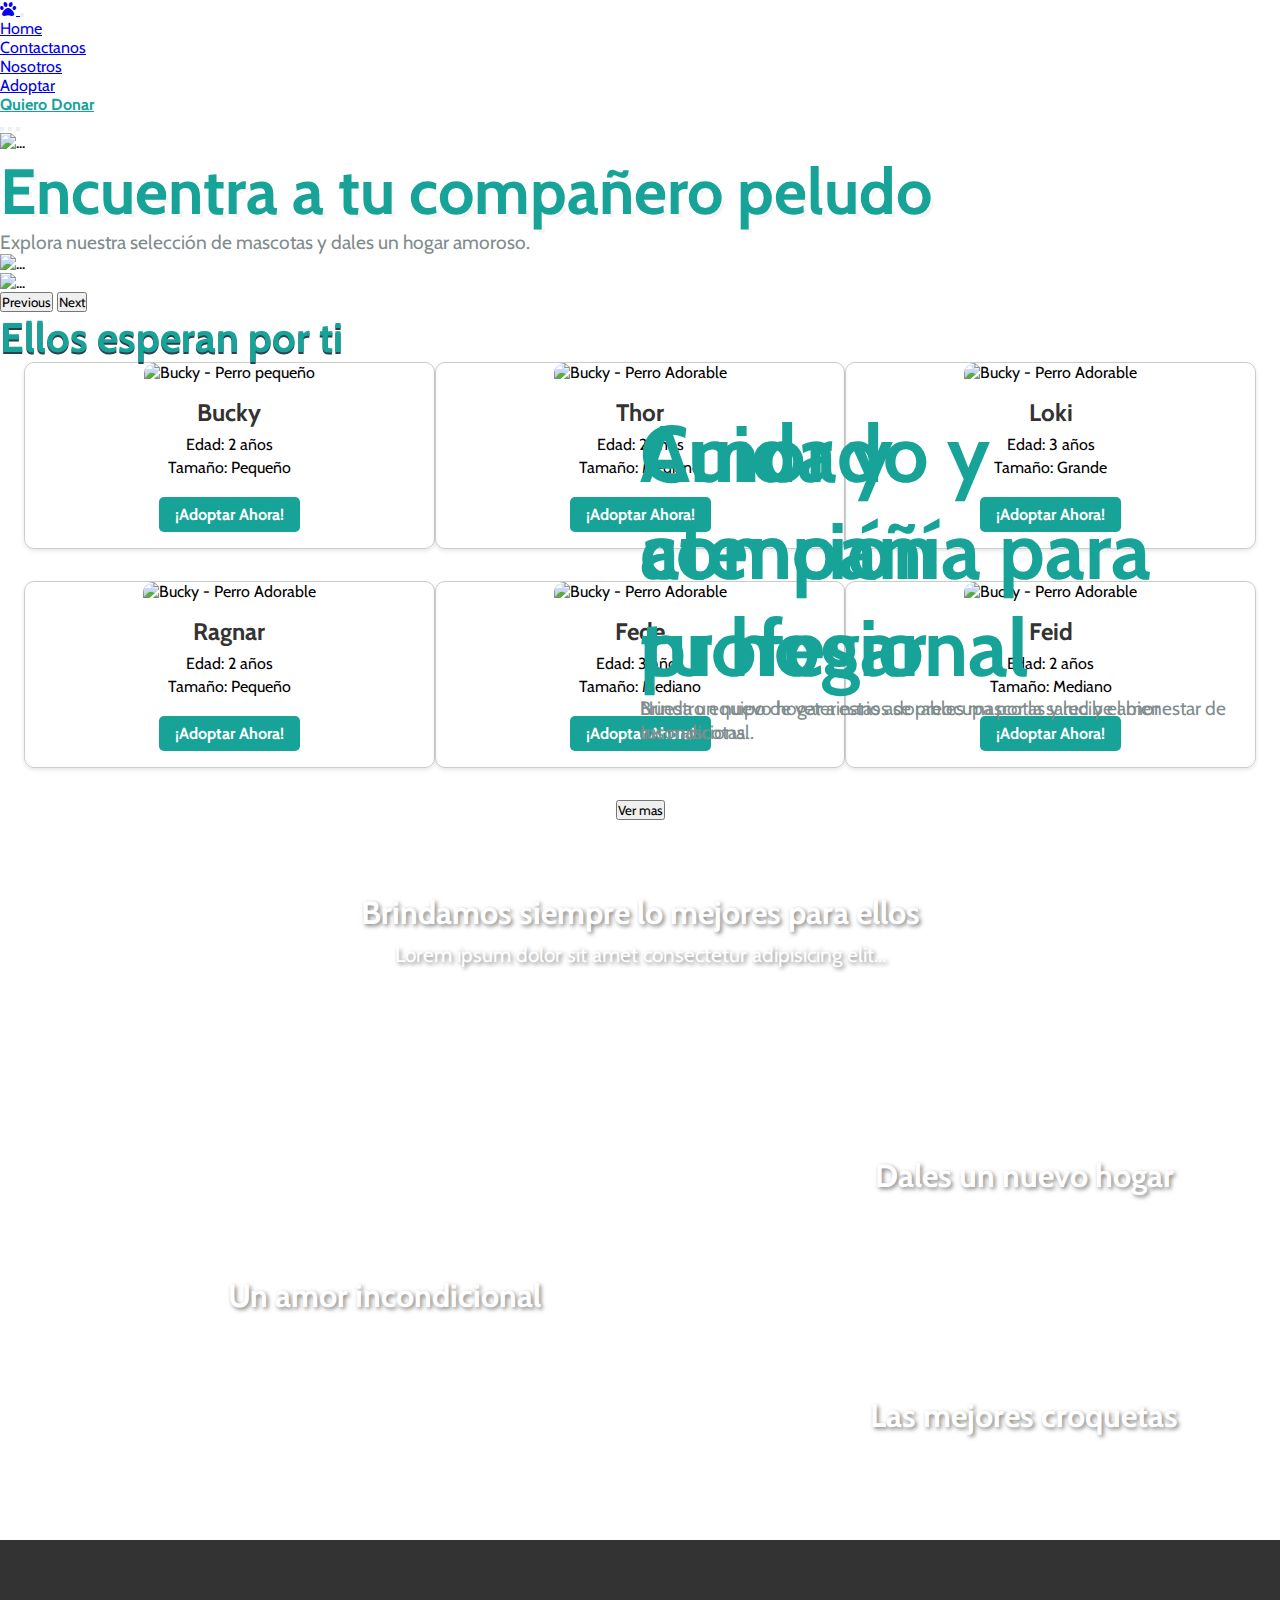
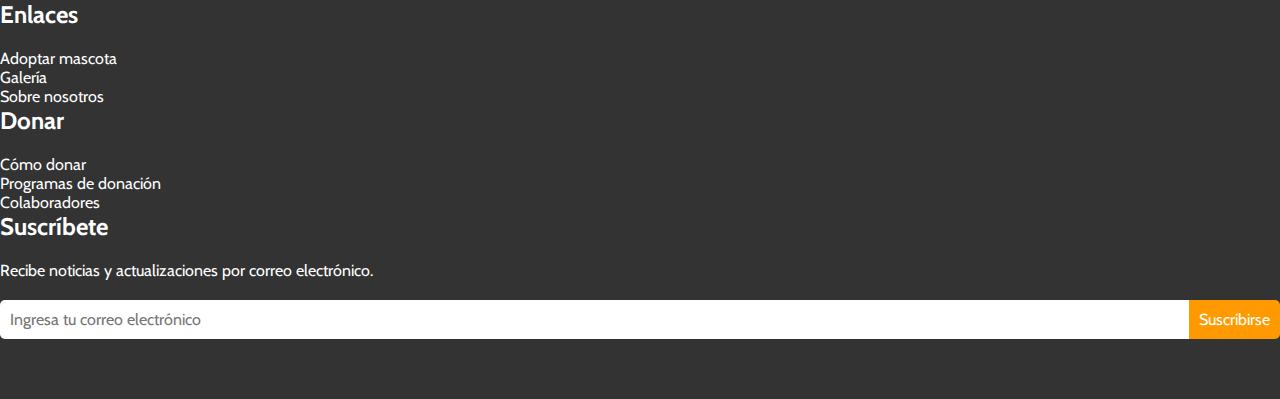
==== index.html @ 04bea7a9 "add sass in home" ====
<!DOCTYPE html>
<html lang="en">

<head>
    <meta charset="UTF-8">
    <meta name="viewport" content="width=device-width, initial-scale=1.0">
    <link href="https://cdn.jsdelivr.net/npm/bootstrap@5.3.1/dist/css/bootstrap.min.css" rel="stylesheet"
        integrity="sha384-4bw+/aepP/YC94hEpVNVgiZdgIC5+VKNBQNGCHeKRQN+PtmoHDEXuppvnDJzQIu9" crossorigin="anonymous">
    <link rel="stylesheet" href="https://cdnjs.cloudflare.com/ajax/libs/font-awesome/6.0.0-beta3/css/all.min.css">
    <link rel="stylesheet" href="./css/styles.css">
    <title>Mascotas Felices</title>
</head>

<body>
    <nav class="navbar navbar-expand-lg navbar-light bg-light fs-5">
        <div class="container-fluid">
            <a class="navbar-brand" href="./index.html">
                <i class="fas fa-paw fs-3 text-secondary"></i>
            </a>
            <button class="navbar-toggler" type="button" data-bs-toggle="collapse"
                data-bs-target="#navbarSupportedContent" aria-controls="navbarSupportedContent" aria-expanded="false"
                aria-label="Toggle navigation">
                <span class="navbar-toggler-icon"></span>
            </button>
            <div class="collapse navbar-collapse" id="navbarSupportedContent">
                <ul class="navbar-nav me-auto mb-2 mb-lg-0">
                    <li class="nav-item">
                        <a class="nav-link active" aria-current="page" href="./index.html">Home</a>
                    </li>
                    <li class="nav-item">
                        <a class="nav-link" href="./pages/contactanos.html">Contactanos</a>
                    </li>
                    <li class="nav-item">
                        <a class="nav-link" href="./pages/nosotros.html">Nosotros</a>
                    </li>
                    <li class="nav-item">
                        <a class="nav-link" href="./pages/adoptar.html">Adoptar</a>
                    </li>
                    <li class="nav-item">
                        <a class="nav-link donar-link" href="./pages/donaciones.html">Quiero Donar</a>
                    </li>
                </ul>
            </div>
        </div>
    </nav>




    <main>
        <!-- CAROUSEL  -->
        <section>
            <div id="carouselExampleCaptions" class="carousel slide">
                <div class="carousel-indicators">
                    <button type="button" data-bs-target="#carouselExampleCaptions" data-bs-slide-to="0" class="active"
                        aria-current="true" aria-label="Slide 1"></button>
                    <button type="button" data-bs-target="#carouselExampleCaptions" data-bs-slide-to="1"
                        aria-label="Slide 2"></button>
                    <button type="button" data-bs-target="#carouselExampleCaptions" data-bs-slide-to="2"
                        aria-label="Slide 3"></button>
                </div>
                <div class="carousel-inner">
                    <div class="carousel-item active">
                        <img src="https://img.freepik.com/foto-gratis/retrato-grupo-adorables-cachorros_53876-64796.jpg?w=1380&t=st=1692041890~exp=1692042490~hmac=9753a1dfd62c927a781d95747b6eba0230262e3706ea44f33e7e670b8a00179d"
                            class="d-block w-100" alt="...">
                        <div class="carousel-caption d-none d-md-block">
                            <h2 class="title-highlight-principal">Encuentra a tu compañero peludo</h2>
                            <p class="subtitle">Explora nuestra selección de mascotas y dales un hogar amoroso.</p>
                        </div>
                    </div>
                    <div class="carousel-item">
                        <img src="https://img.freepik.com/foto-gratis/apuesto-joven-jugando-dueno-perro-cachorro-negro-lindo-acariciando-pug-pie-sobre-backgro-blanco_1258-164911.jpg?w=1380&t=st=1692065356~exp=1692065956~hmac=bf3c9dd67cdffae20e95e9025e35b05cb617b9fc4064fb990c860c20cfc9e7e1"
                            class="d-block w-100" alt="...">
                        <div class="text-carousel d-none d-md-block text-end">
                            <h2 class="title-highlight">Amor y compañía para tu hogar</h2>
                            <p class="subtitle">Brinda un nuevo hogar a estas adorables mascotas y recibe amor
                                incondicional.
                            </p>
                        </div>
                    </div>
                    <div class="carousel-item">
                        <img src="https://img.freepik.com/foto-gratis/alegre-medico-veterinario-guantes-goma-mascara-medica-examinando-lindo-perro-pug-negro-sta_1258-160778.jpg?w=1380&t=st=1692042164~exp=1692042764~hmac=d480f629135edbbf2ba67f91691f41ccc451b19abafd9bf805d11b94481ca852"
                            class="d-block w-100" alt="...">
                        <div class="text-carousel d-none d-md-block text-end">
                            <h2 class="title-highlight">Cuidado y atención profesional</h2>
                            <p class="subtitle">Nuestro equipo de veterinarios se preocupa por la salud y el bienestar
                                de
                                tus
                                mascotas.</p>
                        </div>
                    </div>
                </div>
                <button class="carousel-control-prev" type="button" data-bs-target="#carouselExampleCaptions"
                    data-bs-slide="prev">
                    <span class="carousel-control-prev-icon" aria-hidden="true"></span>
                    <span class="visually-hidden">Previous</span>
                </button>
                <button class="carousel-control-next" type="button" data-bs-target="#carouselExampleCaptions"
                    data-bs-slide="next">
                    <span class="carousel-control-next-icon" aria-hidden="true"></span>
                    <span class="visually-hidden">Next</span>
                </button>
            </div>
        </section>



        <!-- SECCION CARDS -->
        <section class="cards container">
            <h1 class="cards__title text-center">Ellos esperan por ti</h1>
            <div class="cards__list row">
                <div class="cards__item col-md-4 col-sm-6 my-3">
                    <div class="card">
                        <img src="https://img.freepik.com/foto-gratis/perro-pequeno-siendo-adorable-retrato-estudio_23-2149016947.jpg?w=1380&t=st=1692055113~exp=1692055713~hmac=d1b30dba6220be4bcdeafc1095d82bac98d707cfb014331c5d031b3cd99d172b"
                            class="card__img" alt="Bucky - Perro pequeño">
                        <div class="card__info text-center">
                            <h5 class="card__info__name">Bucky</h5>
                            <ul class="card__info__list">
                                <li>Edad: 2 años</li>
                                <li>Tamaño: Pequeño</li>
                            </ul>
                            <a href="#" class="card__info__button">¡Adoptar Ahora!</a>
                        </div>
                    </div>
                </div>
                <div class="cards__item col-md-4 col-sm-6 my-3">
                    <div class="card">
                        <img src="https://img.freepik.com/foto-gratis/amistoso-perro-basenji-inteligente-dando-su-pata-cerca-aislado-blanco_346278-1626.jpg?w=1380&t=st=1692060075~exp=1692060675~hmac=67c8c8c5131ddc79f9df1dbbe7e9de313e129eb43fa3f152c02e7ab8ff118fc4"
                            class="card__img" alt="Bucky - Perro Adorable">
                        <div class="card__info text-center">
                            <h5 class="card__info__name">Thor</h5>
                            <ul class="card__info__list">
                                <li>Edad: 2 años</li>
                                <li>Tamaño: Mediano</li>
                            </ul>
                            <a href="#" class="card__info__button">¡Adoptar Ahora!</a>
                        </div>
                    </div>
                </div>
                <div class="cards__item col-md-4 col-sm-6 my-3">
                    <div class="card">
                        <img src="https://img.freepik.com/foto-gratis/disparo-enfoque-selectivo-boerboel-marron-sentado-sobre-hierba-verde_181624-52780.jpg?w=1380&t=st=1692060271~exp=1692060871~hmac=97c1703ed726f4acf2ca0920adbae1905ff73e5f0516e86c2cfa90a65d175264"
                            class="card__img" alt="Bucky - Perro Adorable">
                        <div class="card__info text-center">
                            <h5 class="card__info__name">Loki</h5>
                            <ul class="card__info__list">
                                <li>Edad: 3 años</li>
                                <li>Tamaño: Grande</li>
                            </ul>
                            <a href="#" class="card__info__button">¡Adoptar Ahora!</a>
                        </div>
                    </div>
                </div>
                <div class="cards__item col-md-4 col-sm-6 my-3">
                    <div class="card">
                        <img src="https://img.freepik.com/psd-gratis/adorable-retrato-cachorro-jack-russell-retriever_53876-74020.jpg?w=826&t=st=1692060228~exp=1692060828~hmac=100b09eb5fade16e719bb01d2a47b1f7bad77f314db4cd652396a5c25763a3b3"
                            class="card__img" alt="Bucky - Perro Adorable">
                        <div class="card__info text-center">
                            <h5 class="card__info__name">Ragnar</h5>
                            <ul class="card__info__list">
                                <li>Edad: 2 años</li>
                                <li>Tamaño: Pequeño</li>
                            </ul>
                            <a href="#" class="card__info__button">¡Adoptar Ahora!</a>
                        </div>
                    </div>
                </div>
                <div class="cards__item col-md-4 col-sm-6 my-3">
                    <div class="card">
                        <img src="https://img.freepik.com/foto-gratis/lindo-perro-marron-hogar_181624-41257.jpg?w=1380&t=st=1692060469~exp=1692061069~hmac=3081d9c0bffd987c9eb53631c2ebc94c6275aa5df9353f01661649c95dfdf69e"
                            class="card__img" alt="Bucky - Perro Adorable">
                        <div class="card__info text-center">
                            <h5 class="card__info__name">Fede</h5>
                            <ul class="card__info__list">
                                <li>Edad: 3 años</li>
                                <li>Tamaño: Mediano</li>
                            </ul>
                            <a href="#" class="card__info__button">¡Adoptar Ahora!</a>
                        </div>
                    </div>
                </div>
                <div class="cards__item col-md-4 col-sm-6 my-3">
                    <div class="card">
                        <img src="https://img.freepik.com/foto-gratis/perro-suelo_181624-9222.jpg?w=1380&t=st=1692060818~exp=1692061418~hmac=3fc3e8410454129f04aed1d5d542005324ad0a16816068fff058f2b3df2cb39e"
                            class="card__img" alt="Bucky - Perro Adorable">
                        <div class="card__info text-center">
                            <h5 class="card__info__name">Feid</h5>
                            <ul class="card__info__list">
                                <li>Edad: 2 años</li>
                                <li>Tamaño: Mediano</li>
                            </ul>
                            <a href="#" class="card__info__button">¡Adoptar Ahora!</a>
                        </div>
                    </div>
                </div>

                <div class="text-center">
                    <button class="btn btn-outline-info fs-5">Ver mas</button>
                </div>
        </section>

        <!-- SECCION GRID -->
        <section class="container info my-5">
            <div class="box box1">
                <h1>Brindamos siempre lo mejores para ellos</h1>
                <p>Lorem ipsum dolor sit amet consectetur adipisicing elit...</p>
            </div>
            <div class="box box2">
                <h1>Un amor incondicional</h1>
            </div>
            <div class="box box3">
                <h1>Dales un nuevo hogar</h1>
            </div>
            <div class="box box4">
                <h1>Las mejores croquetas</h1>
            </div>
        </section>
    </main>

    <!-- FOOTER -->
    <footer class="footer">
        <div class="container">
            <div class="row">
                <div class="col-md-4">
                    <h3 class="footer-title">Enlaces</h3>
                    <ul class="footer-links">
                        <li><a href="#" class="footer-link">Adoptar mascota</a></li>
                        <li><a href="#" class="footer-link">Galería</a></li>
                        <li><a href="#" class="footer-link">Sobre nosotros</a></li>
                    </ul>
                </div>
                <div class="col-md-4">
                    <h3 class="footer-title">Donar</h3>
                    <ul class="footer-links">
                        <li><a href="#" class="footer-link">Cómo donar</a></li>
                        <li><a href="#" class="footer-link">Programas de donación</a></li>
                        <li><a href="#" class="footer-link">Colaboradores</a></li>
                    </ul>
                </div>
                <div class="col-md-4">
                    <h3 class="footer-title">Suscríbete</h3>
                    <p class="footer-subscribe-text">Recibe noticias y actualizaciones por correo electrónico.
                    </p>
                    <form class="footer-form">
                        <input type="email" class="footer-input" placeholder="Ingresa tu correo electrónico">
                        <button type="submit" class="footer-button">Suscribirse</button>
                    </form>
                </div>
            </div>
        </div>
    </footer>






    <script src="https://cdn.jsdelivr.net/npm/bootstrap@5.3.1/dist/js/bootstrap.bundle.min.js"
        integrity="sha384-HwwvtgBNo3bZJJLYd8oVXjrBZt8cqVSpeBNS5n7C8IVInixGAoxmnlMuBnhbgrkm"
        crossorigin="anonymous"></script>

</body>

</html>
---- css/styles.css ----
@import url("https://fonts.googleapis.com/css2?family=Cabin:ital,wght@0,400;0,500;0,700;1,500;1,700&display=swap");
* {
  padding: 0;
  margin: 0;
  box-sizing: border-box;
  font-family: "Cabin", sans-serif;
}

/* NAVBAR */
.navbar-nav .nav-item .nav-link:hover {
  border-bottom: 2px solid #17A398;
  outline: none;
  font-size: 1.3rem;
}
.navbar-nav .nav-item .donar-link {
  font-weight: bold;
  color: #17A398;
}
.navbar-nav .nav-item .donar-link:hover {
  color: #3DCCC7;
}

/* CAROUSEL */
.carousel-inner .carousel-item .title-highlight {
  font-size: 5rem;
  color: #17A398;
  font-weight: 900;
}
.carousel-inner .carousel-item .title-highlight-principal {
  font-size: 4rem;
  color: #17A398;
  text-shadow: -3px 3px #ffffff, -3px -3px #ffffff, 3px -3px #ffffff, 3px 3px #f3f3f2;
  font-weight: 900;
}
.carousel-inner .carousel-item .subtitle {
  font-size: 1.2rem;
  color: #7f8c8d;
}
.carousel-inner .carousel-item .text-carousel {
  position: absolute;
  left: 50%;
  top: 45%;
  margin-right: 3rem;
}

/* SECCION GRID */
.info {
  padding: 0;
  display: grid;
  grid-template-columns: 2fr 1fr 1fr 1fr;
  grid-template-rows: auto;
  grid-template-areas: "a a a a" "b b c c" "b b d d";
  width: 100%;
  align-items: center;
}
.info .box {
  min-height: 15rem;
  padding: 20px;
  display: flex;
  flex-direction: column;
  align-items: center;
  justify-content: center;
  text-align: center;
  color: white;
  position: relative;
  border-radius: 10px;
  cursor: pointer;
  transition: transform 0.3s, box-shadow 0.3s;
  overflow: hidden;
}
.info .box h1 {
  font-size: 2rem;
  font-weight: 700;
  text-shadow: 2px 2px 4px rgba(0, 0, 0, 0.5);
  margin-bottom: 10px;
}
.info .box p {
  font-size: 1.3rem;
  margin-bottom: 20px;
  text-shadow: 2px 2px 4px rgba(0, 0, 0, 0.5);
}
.info .box:hover {
  transform: scale(1.02);
  box-shadow: 0 4px 10px rgba(0, 0, 0, 0.3);
  z-index: 1;
}
.info .box1 {
  grid-area: a;
  background-image: url("https://img.freepik.com/foto-gratis/encantadoras-mascotas-mimadas-juegan-lado-lado-mirando-alerta-generada-ia_188544-13933.jpg?w=1380&t=st=1692042899~exp=1692043499~hmac=8c100edfd3cbd34c7247e99c74a1e16956cd97a90e6cdeb4bd7d3a1ad280d748");
  background-position: center 25%;
  background-repeat: no-repeat;
  background-size: cover;
}
.info .box2 {
  grid-area: b;
  background-image: url("https://img.freepik.com/foto-gratis/marido-mujer-positivos-juegan-perro-hombre-camisa-rayas-abraza-labrador-ternura_197531-13723.jpg?w=1380&t=st=1692042691~exp=1692043291~hmac=5e119b61b3ba43e31b0c19cdab2f3909092e9d69082e613ee1ecaa11861f4d2c");
  background-position: center;
  background-repeat: no-repeat;
  background-size: cover;
  height: 100%;
}
.info .box3 {
  grid-area: c;
  background-image: url("https://img.freepik.com/foto-gratis/perro-rescate-disfrutando-ser-mascota-mujer-refugio_23-2148682929.jpg?w=1480&t=st=1692042366~exp=1692042966~hmac=1a5c2124d948a9c1945d558e6aef99140f3e3545737cb1856d1dbcdb71553030");
  background-position: center;
  background-repeat: no-repeat;
  background-size: cover;
}
.info .box4 {
  grid-area: d;
  background-image: url("https://img.freepik.com/foto-gratis/arreglo-comida-mascotas-naturaleza-muerta_23-2148982349.jpg?w=1480&t=st=1692043357~exp=1692043957~hmac=a36ea4e329115e1298f3ba26ad7bfc4049e68e81037ba992886a41dc62f66933");
  background-position: center;
  background-repeat: no-repeat;
  background-size: cover;
}

/* CARDS ADOPCION */
.cards__title {
  font-size: 2.6rem;
  color: #17A398;
  font-weight: 900;
  filter: drop-shadow(0 2px #2c3e50);
}
.cards__list {
  display: flex;
  flex-wrap: wrap;
  justify-content: center;
}
.cards__item {
  flex: 0 0 calc(33.333% - 1rem);
  margin-bottom: 2rem;
}
.cards .card {
  border: 1px solid #ccc;
  border-radius: 10px;
  box-shadow: 0 2px 4px rgba(0, 0, 0, 0.1);
  transition: transform 0.2s ease-in-out;
  text-align: center;
}
.cards .card__img {
  height: 15rem;
  -o-object-fit: cover;
     object-fit: cover;
  border-top-left-radius: 10px;
  border-top-right-radius: 10px;
}
.cards .card:hover {
  transform: translateY(-5px);
}
.cards .card__info {
  padding: 1rem;
}
.cards .card__info__name {
  font-size: 1.5rem;
  color: #333;
  margin-bottom: 0.5rem;
}
.cards .card__info__list {
  list-style: none;
  padding: 0;
}
.cards .card__info__list li {
  margin-bottom: 0.25rem;
}
.cards .card__info__button {
  display: inline-block;
  background-color: #17A398;
  border-color: #17A398;
  color: white;
  font-weight: bold;
  padding: 0.5rem 1rem;
  border-radius: 5px;
  text-decoration: none;
  margin-top: 1rem;
}
.cards .card__info__button:hover {
  background-color: #3abbb0;
  border-color: #3abbb0;
}

/* FOOTER */
.footer {
  background-color: #333;
  color: #fff;
  padding: 60px 0;
}

.footer-title {
  font-size: 24px;
  margin-bottom: 20px;
}

.footer-links {
  list-style: none;
  padding-left: 0;
}

.footer-link {
  font-size: 16px;
  color: #fff;
  text-decoration: none;
  transition: color 0.3s;
}

.footer-link:hover {
  color: #ff9900;
}

.footer-subscribe-text {
  font-size: 16px;
  margin-bottom: 20px;
}

.footer-form {
  display: flex;
}

.footer-input {
  width: 50%;
  flex-grow: 1;
  padding: 10px;
  border: none;
  border-radius: 5px 0 0 5px;
  font-size: 16px;
}

.footer-button {
  background-color: #ff9900;
  color: #fff;
  border: none;
  border-radius: 0 5px 5px 0;
  padding: 10px 10px;
  font-size: 16px;
  cursor: pointer;
  transition: background-color 0.3s;
}

.footer-button:hover {
  background-color: #ffbf4d;
}

/* ======== */
/* PAGINA ADOPTAR */
/* ========= */
.adopt__img {
  width: 100vw;
  max-height: 45rem;
  -o-object-fit: cover;
     object-fit: cover;
}

.adopt__text {
  position: absolute;
  top: 40%;
  left: 70%;
  font-size: 3rem;
  font-weight: 800;
}

.form__adopt {
  display: flex;
  flex-wrap: wrap;
  justify-content: center;
  align-items: center;
  width: 100%;
  padding: 40px;
  background-color: #f7f7f7;
  border-radius: 10px;
  box-shadow: 0px 4px 8px rgba(0, 0, 0, 0.1);
  gap: 20px;
}

.form__adopt h1 {
  flex-basis: 100%;
  text-align: center;
  font-size: 24px;
  margin-bottom: 20px;
  color: #333;
}

.form-select {
  flex: 1;
  max-width: 200px;
  padding: 10px;
  border: 1px solid #ccc;
  border-radius: 5px;
  background-color: #fff;
  color: #333;
  font-size: 14px;
}

.icon-container {
  display: flex;
  gap: 10px;
  align-items: center;
}

.icon-button {
  background: transparent;
  border: none;
  cursor: pointer;
  padding: 0;
  outline: none;
}

.icon-button i {
  font-size: 36px;
  color: #666;
  transition: color 0.3s;
}

.icon-button:hover i {
  color: #ff9900;
}

.find-friend-button {
  background-color: #ff9900;
  color: #fff;
  border: none;
  border-radius: 5px;
  padding: 10px 20px;
  font-size: 16px;
  cursor: pointer;
  transition: background-color 0.3s;
}

.find-friend-button:hover {
  background-color: #ffbf4d;
}

/* SECCION INFO */
.adopt__info {
  background-image: url("https://img.freepik.com/foto-gratis/vista-frontal-hermoso-perro-espacio-copia_23-2148786560.jpg?w=1800&t=st=1692218237~exp=1692218837~hmac=570a03397a06fc5dc0195be2ceeb90af4b7f68c0c26db7d78d25f22f3497045f");
  background-position: center;
  background-repeat: no-repeat;
  background-size: cover;
  height: 35rem;
  display: flex;
  align-items: center;
  justify-content: center;
}

.adopt__info__title {
  font-size: 3rem;
  font-weight: 700;
  margin-bottom: 20px;
  color: #333;
}

.adopt__info_parrafo {
  font-size: 1.3rem;
  line-height: 1.5;
  margin-bottom: 30px;
  color: #555;
}

.adopt-button {
  background-color: #3b3b3b;
  color: #fff;
  border: none;
  border-radius: 5px;
  padding: 10px 20px;
  font-size: 16px;
  cursor: pointer;
  transition: background-color 0.3s;
}

.adopt-button:hover {
  background-color: #ffbf4d;
  color: #333;
}

.adopt__process-section {
  background-color: #f7f7f7;
  padding: 60px 0;
}

.adopt__section-title {
  text-align: center;
  margin-bottom: 40px;
}

.adopt__process-step {
  text-align: center;
  padding: 20px;
  border: 1px solid #ccc;
  border-radius: 10px;
  margin-bottom: 30px;
}

.adopt__process-icon {
  font-size: 36px;
  color: #ff9900;
  margin-bottom: 10px;
}

.adopt__process-title {
  font-size: 24px;
  margin-bottom: 10px;
  color: #333;
}

.adopt__process-text {
  font-size: 16px;
  color: #555;
}

/* ============= */
/* PAGINA NOSOTROS */
/* ============= */
.about-section {
  padding: 4rem 0;
}

.section-title {
  text-align: center;
  font-size: 3.5rem;
  margin-bottom: 40px;
  font-weight: 900;
  color: #17A398;
}

.about-image {
  max-width: 100%;
  height: auto;
  border-radius: 10px;
  margin-bottom: 20px;
  box-shadow: 0px 5px 15px rgba(0, 0, 0, 0.2);
}

.about-subtitle {
  font-size: 24px;
  color: #333;
  margin-bottom: 20px;
}

.about-text {
  font-size: 1.2rem;
  line-height: 1.5;
  color: #555;
  margin-bottom: 20px;
}

/* ============= */
/* PAGINA CONTACTANOS */
/* ============= */
.contact-section {
  padding: 80px 0;
  background-color: #f8f8f8;
}

.contact-title {
  font-size: 28px;
  font-weight: bold;
  color: #333;
  margin-bottom: 30px;
}

.contact-info {
  font-size: 16px;
  color: #555;
  margin-bottom: 10px;
}

/* ============= */
/* PAGINA DONACIONES */
/* ============= */
.donaciones__section {
  padding: 40px 0;
}

.donaciones__title {
  font-weight: 800;
  text-align: center;
  font-size: 4rem;
  font-weight: bold;
  color: #17A398;
  margin-bottom: 20px;
}

.donaciones__text {
  font-size: 18px;
  color: #333333;
  margin-bottom: 30px;
}

.donaciones__image {
  width: 100%;
  height: 100%;
  -o-object-fit: cover;
     object-fit: cover;
  border-radius: 10px;
  box-shadow: 0px 4px 10px rgba(0, 0, 0, 0.1);
}

.donaciones__form {
  height: 100%;
  padding: 20px;
  background-color: #f7f7f7;
  border-radius: 10px;
  box-shadow: 0px 4px 10px rgba(0, 0, 0, 0.1);
}

.donaciones__row {
  margin-bottom: 15px;
}

.donaciones__select,
.donaciones__input {
  width: 100%;
  padding: 10px;
  border: 1px solid #ccc;
  border-radius: 5px;
  font-size: 14px;
}

.donaciones__button {
  background-color: #17A398;
  color: #fff;
  border: none;
  border-radius: 5px;
  padding: 12px 20px;
  font-size: 16px;
  cursor: pointer;
  transition: background-color 0.3s;
}

.donaciones__button:hover {
  background-color: #3DCCC7;
}

/* Historias adopciones */
.donaciones__historias {
  padding: 40px 0;
  background-color: #f7f7f7;
}

.donaciones__historias-title {
  font-size: 2.5rem;
  font-weight: bold;
  color: #17A398;
  text-align: center;
  margin-bottom: 20px;
}

.donaciones__historia {
  padding: 20px;
  border-radius: 10px;
  box-shadow: 0px 4px 10px rgba(0, 0, 0, 0.1);
  background-color: #fff;
  margin-bottom: 20px;
  display: flex;
  align-items: center;
}

.donaciones__historia-img {
  width: 100px;
  height: 100px;
  border-radius: 50%;
  -o-object-fit: cover;
     object-fit: cover;
  margin-right: 20px;
}

.donaciones__historia-text {
  font-size: 16px;
  color: #333333;
  margin: 0;
}

/* MEDIA QUERIES */
@media (max-width: 1110px) {
  .title-highlight {
    font-size: 2.2rem;
    font-weight: bold;
    color: #2c3e50;
    margin-bottom: 1rem;
  }
  .subtitle {
    font-size: 1rem;
    color: #7f8c8d;
  }
  .adopt__text {
    display: none;
  }
}
@media (max-width: 995px) {
  .about-section {
    display: flex;
    padding: 40px 0;
  }
  .about-image {
    height: 100%;
    -o-object-fit: cover;
       object-fit: cover;
    border-radius: 10px;
    margin-bottom: 20px;
    box-shadow: 0px 5px 15px rgba(0, 0, 0, 0.2);
  }
  .section-title {
    font-size: 3rem;
  }
  .about-subtitle {
    font-size: 22px;
  }
  .about-text {
    font-size: 14px;
  }
}
@media (max-width: 768px) {
  .footer {
    padding: 30px 0;
  }
  .footer .col-md-6 {
    margin-bottom: 20px;
  }
  .adopt__info {
    display: block;
    text-align: center;
    align-items: center;
  }
  .donaciones__historia {
    flex-direction: column;
    text-align: center;
  }
  .donaciones__historia-img {
    margin-right: 0;
    margin-bottom: 10px;
  }
}
@media screen and (max-width: 475px) {
  .info {
    display: flex;
    flex-direction: column;
    align-items: center;
    width: 100%;
  }
  .box {
    margin: 0;
    width: 100%;
  }
  .about-image {
    max-width: 100%;
    border-radius: 10px;
    margin-bottom: 20px;
    box-shadow: 0px 5px 15px rgba(0, 0, 0, 0.2);
  }
  .adopt__info {
    display: flex;
    background-image: url("https://img.freepik.com/foto-gratis/vista-frontal-hermoso-perro-espacio-copia_23-2148786560.jpg?w=1800&t=st=1692218237~exp=1692218837~hmac=570a03397a06fc5dc0195be2ceeb90af4b7f68c0c26db7d78d25f22f3497045f");
    background-position: center;
    background-repeat: no-repeat;
    background-size: cover;
    height: 15rem;
  }
  .adopt__info_parrafo {
    display: none;
  }
}/*# sourceMappingURL=styles.css.map */
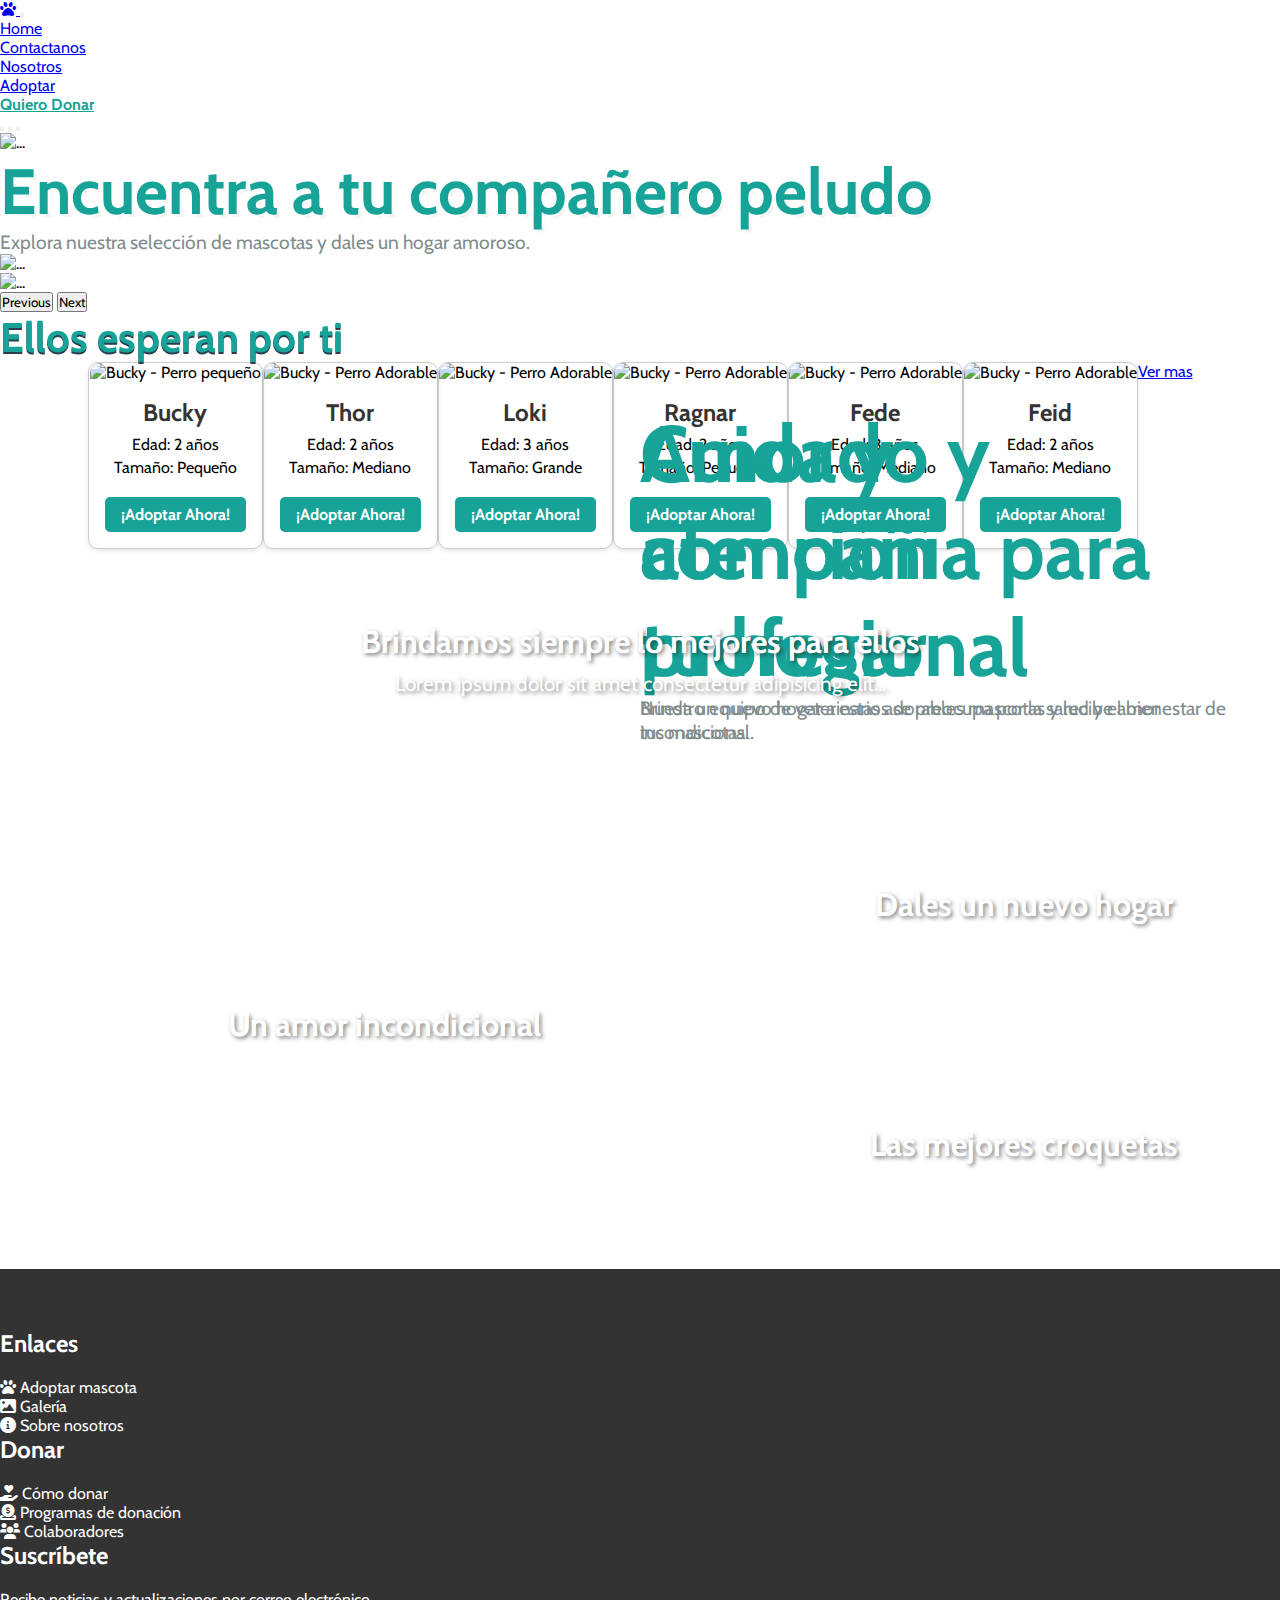
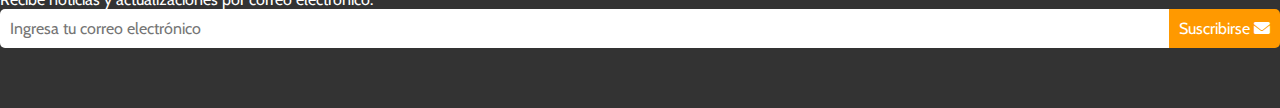
==== commit dbc83379: "termine sass a todas paginas y añadi otras animaciones" ====
--- a/index.html
+++ b/index.html
@@ -1,12 +1,15 @@
 <!DOCTYPE html>
-<html lang="en">
+<html lang="es">
 
 <head>
     <meta charset="UTF-8">
     <meta name="viewport" content="width=device-width, initial-scale=1.0">
+    <meta name="description" content="Bienvenido a nuestra página de adopción de mascotas. Encuentra tu compañero peludo y cambia vidas adoptando hoy.">
+    <meta name="keywords" content="adopción de mascotas, perros, gatos, adoptar mascotas, compañero">
     <link href="https://cdn.jsdelivr.net/npm/bootstrap@5.3.1/dist/css/bootstrap.min.css" rel="stylesheet"
         integrity="sha384-4bw+/aepP/YC94hEpVNVgiZdgIC5+VKNBQNGCHeKRQN+PtmoHDEXuppvnDJzQIu9" crossorigin="anonymous">
     <link rel="stylesheet" href="https://cdnjs.cloudflare.com/ajax/libs/font-awesome/6.0.0-beta3/css/all.min.css">
+    <link rel="icon" href="https://cdn.icon-icons.com/icons2/644/PNG/512/green_pets_icon-icons.com_59415.png" type="image/x-icon">
     <link rel="stylesheet" href="./css/styles.css">
     <title>Mascotas Felices</title>
 </head>
@@ -106,7 +109,7 @@
 
 
         <!-- SECCION CARDS -->
-        <section class="cards container">
+        <section class="cards container my-5">
             <h1 class="cards__title text-center">Ellos esperan por ti</h1>
             <div class="cards__list row">
                 <div class="cards__item col-md-4 col-sm-6 my-3">
@@ -195,7 +198,7 @@
                 </div>
 
                 <div class="text-center">
-                    <button class="btn btn-outline-info fs-5">Ver mas</button>
+                    <a href="./pages/adoptar.html" class="btn btn-outline-info fs-5">Ver mas</a>
                 </div>
         </section>
 
@@ -224,26 +227,27 @@
                 <div class="col-md-4">
                     <h3 class="footer-title">Enlaces</h3>
                     <ul class="footer-links">
-                        <li><a href="#" class="footer-link">Adoptar mascota</a></li>
-                        <li><a href="#" class="footer-link">Galería</a></li>
-                        <li><a href="#" class="footer-link">Sobre nosotros</a></li>
+                        <li><a href="/pages/adoptar.html" class="footer-link"><i class="fas fa-paw"></i> Adoptar mascota</a></li>
+                        <li><a href="#" class="footer-link"><i class="fas fa-image"></i> Galería</a></li>
+                        <li><a href="./pages/nosotros.html" class="footer-link"><i class="fas fa-info-circle"></i> Sobre nosotros</a></li>
                     </ul>
                 </div>
                 <div class="col-md-4">
                     <h3 class="footer-title">Donar</h3>
                     <ul class="footer-links">
-                        <li><a href="#" class="footer-link">Cómo donar</a></li>
-                        <li><a href="#" class="footer-link">Programas de donación</a></li>
-                        <li><a href="#" class="footer-link">Colaboradores</a></li>
+                        <li><a href="./pages/donaciones.html" class="footer-link"><i class="fas fa-hand-holding-heart"></i> Cómo donar</a>
+                        </li>
+                        <li><a href="./pages/donaciones.html" class="footer-link"><i class="fas fa-donate"></i> Programas de donación</a></li>
+                        <li><a href="#" class="footer-link"><i class="fas fa-users"></i> Colaboradores</a></li>
                     </ul>
                 </div>
                 <div class="col-md-4">
                     <h3 class="footer-title">Suscríbete</h3>
-                    <p class="footer-subscribe-text">Recibe noticias y actualizaciones por correo electrónico.
-                    </p>
+                    <p class="footer-subscribe-text">Recibe noticias y actualizaciones por correo
+                        electrónico.</p>
                     <form class="footer-form">
-                        <input type="email" class="footer-input" placeholder="Ingresa tu correo electrónico">
-                        <button type="submit" class="footer-button">Suscribirse</button>
+                        <input type="email" class="footer-form-input" placeholder="Ingresa tu correo electrónico">
+                        <button type="submit" class="footer-form-button">Suscribirse <i class="fas fa-envelope"></i></button>
                     </form>
                 </div>
             </div>
--- a/css/styles.css
+++ b/css/styles.css
@@ -18,29 +18,6 @@
 }
 .navbar-nav .nav-item .donar-link:hover {
   color: #3DCCC7;
-}
-
-/* CAROUSEL */
-.carousel-inner .carousel-item .title-highlight {
-  font-size: 5rem;
-  color: #17A398;
-  font-weight: 900;
-}
-.carousel-inner .carousel-item .title-highlight-principal {
-  font-size: 4rem;
-  color: #17A398;
-  text-shadow: -3px 3px #ffffff, -3px -3px #ffffff, 3px -3px #ffffff, 3px 3px #f3f3f2;
-  font-weight: 900;
-}
-.carousel-inner .carousel-item .subtitle {
-  font-size: 1.2rem;
-  color: #7f8c8d;
-}
-.carousel-inner .carousel-item .text-carousel {
-  position: absolute;
-  left: 50%;
-  top: 45%;
-  margin-right: 3rem;
 }
 
 /* SECCION GRID */
@@ -64,7 +41,6 @@
   color: white;
   position: relative;
   border-radius: 10px;
-  cursor: pointer;
   transition: transform 0.3s, box-shadow 0.3s;
   overflow: hidden;
 }
@@ -86,35 +62,58 @@
 }
 .info .box1 {
   grid-area: a;
-  background-image: url("https://img.freepik.com/foto-gratis/encantadoras-mascotas-mimadas-juegan-lado-lado-mirando-alerta-generada-ia_188544-13933.jpg?w=1380&t=st=1692042899~exp=1692043499~hmac=8c100edfd3cbd34c7247e99c74a1e16956cd97a90e6cdeb4bd7d3a1ad280d748");
   background-position: center 25%;
   background-repeat: no-repeat;
   background-size: cover;
+  background-image: url("https://img.freepik.com/foto-gratis/encantadoras-mascotas-mimadas-juegan-lado-lado-mirando-alerta-generada-ia_188544-13933.jpg?w=1380&t=st=1692042899~exp=1692043499~hmac=8c100edfd3cbd34c7247e99c74a1e16956cd97a90e6cdeb4bd7d3a1ad280d748");
 }
 .info .box2 {
   grid-area: b;
-  background-image: url("https://img.freepik.com/foto-gratis/marido-mujer-positivos-juegan-perro-hombre-camisa-rayas-abraza-labrador-ternura_197531-13723.jpg?w=1380&t=st=1692042691~exp=1692043291~hmac=5e119b61b3ba43e31b0c19cdab2f3909092e9d69082e613ee1ecaa11861f4d2c");
   background-position: center;
   background-repeat: no-repeat;
   background-size: cover;
+  background-image: url("https://img.freepik.com/foto-gratis/marido-mujer-positivos-juegan-perro-hombre-camisa-rayas-abraza-labrador-ternura_197531-13723.jpg?w=1380&t=st=1692042691~exp=1692043291~hmac=5e119b61b3ba43e31b0c19cdab2f3909092e9d69082e613ee1ecaa11861f4d2c");
   height: 100%;
 }
 .info .box3 {
   grid-area: c;
-  background-image: url("https://img.freepik.com/foto-gratis/perro-rescate-disfrutando-ser-mascota-mujer-refugio_23-2148682929.jpg?w=1480&t=st=1692042366~exp=1692042966~hmac=1a5c2124d948a9c1945d558e6aef99140f3e3545737cb1856d1dbcdb71553030");
   background-position: center;
   background-repeat: no-repeat;
   background-size: cover;
+  background-image: url("https://img.freepik.com/foto-gratis/perro-rescate-disfrutando-ser-mascota-mujer-refugio_23-2148682929.jpg?w=1480&t=st=1692042366~exp=1692042966~hmac=1a5c2124d948a9c1945d558e6aef99140f3e3545737cb1856d1dbcdb71553030");
 }
 .info .box4 {
   grid-area: d;
-  background-image: url("https://img.freepik.com/foto-gratis/arreglo-comida-mascotas-naturaleza-muerta_23-2148982349.jpg?w=1480&t=st=1692043357~exp=1692043957~hmac=a36ea4e329115e1298f3ba26ad7bfc4049e68e81037ba992886a41dc62f66933");
   background-position: center;
   background-repeat: no-repeat;
   background-size: cover;
-}
-
-/* CARDS ADOPCION */
+  background-image: url("https://img.freepik.com/foto-gratis/arreglo-comida-mascotas-naturaleza-muerta_23-2148982349.jpg?w=1480&t=st=1692043357~exp=1692043957~hmac=a36ea4e329115e1298f3ba26ad7bfc4049e68e81037ba992886a41dc62f66933");
+}
+
+/* CAROUSEL */
+.carousel-inner .carousel-item .title-highlight {
+  font-size: 5rem;
+  color: #17A398;
+  font-weight: 900;
+}
+.carousel-inner .carousel-item .title-highlight-principal {
+  font-size: 4rem;
+  color: #17A398;
+  text-shadow: -3px 3px #ffffff, -3px -3px #ffffff, 3px -3px #ffffff, 3px 3px #f3f3f2;
+  font-weight: 900;
+}
+.carousel-inner .carousel-item .subtitle {
+  font-size: 1.2rem;
+  color: #7f8c8d;
+}
+.carousel-inner .carousel-item .text-carousel {
+  position: absolute;
+  left: 50%;
+  top: 45%;
+  margin-right: 3rem;
+}
+
+/* CARDS PERRITOS */
 .cards__title {
   font-size: 2.6rem;
   color: #17A398;
@@ -125,10 +124,6 @@
   display: flex;
   flex-wrap: wrap;
   justify-content: center;
-}
-.cards__item {
-  flex: 0 0 calc(33.333% - 1rem);
-  margin-bottom: 2rem;
 }
 .cards .card {
   border: 1px solid #ccc;
@@ -174,8 +169,7 @@
   margin-top: 1rem;
 }
 .cards .card__info__button:hover {
-  background-color: #3abbb0;
-  border-color: #3abbb0;
+  background-color: #3DCCC7;
 }
 
 /* FOOTER */
@@ -184,38 +178,31 @@
   color: #fff;
   padding: 60px 0;
 }
-
 .footer-title {
   font-size: 24px;
   margin-bottom: 20px;
 }
-
 .footer-links {
   list-style: none;
   padding-left: 0;
 }
-
 .footer-link {
   font-size: 16px;
   color: #fff;
   text-decoration: none;
   transition: color 0.3s;
 }
-
 .footer-link:hover {
   color: #ff9900;
 }
-
-.footer-subscribe-text {
-  font-size: 16px;
-  margin-bottom: 20px;
-}
-
+.footer-suscribe-text {
+  font-size: 16px;
+  margin-bottom: 20px;
+}
 .footer-form {
   display: flex;
 }
-
-.footer-input {
+.footer-form-input {
   width: 50%;
   flex-grow: 1;
   padding: 10px;
@@ -223,8 +210,7 @@
   border-radius: 5px 0 0 5px;
   font-size: 16px;
 }
-
-.footer-button {
+.footer-form-button {
   background-color: #ff9900;
   color: #fff;
   border: none;
@@ -234,12 +220,10 @@
   cursor: pointer;
   transition: background-color 0.3s;
 }
-
-.footer-button:hover {
-  background-color: #ffbf4d;
-}
-
-/* ======== */
+.footer-form-button:hover {
+  background-color: #f1bc0e;
+}
+
 /* PAGINA ADOPTAR */
 /* ========= */
 .adopt__img {
@@ -248,13 +232,16 @@
   -o-object-fit: cover;
      object-fit: cover;
 }
-
 .adopt__text {
   position: absolute;
   top: 40%;
   left: 70%;
-  font-size: 3rem;
-  font-weight: 800;
+  transform: translate(-50%, -50%);
+  font-size: 3.5rem;
+  font-weight: 900;
+  color: #ff9900;
+  text-shadow: 2px 2px 4px rgba(0, 0, 0, 0.5);
+  z-index: 2;
 }
 
 .form__adopt {
@@ -269,11 +256,10 @@
   box-shadow: 0px 4px 8px rgba(0, 0, 0, 0.1);
   gap: 20px;
 }
-
 .form__adopt h1 {
   flex-basis: 100%;
   text-align: center;
-  font-size: 24px;
+  font-size: 2.3rem;
   margin-bottom: 20px;
   color: #333;
 }
@@ -294,27 +280,24 @@
   gap: 10px;
   align-items: center;
 }
-
-.icon-button {
+.icon-container .icon-button {
   background: transparent;
   border: none;
   cursor: pointer;
   padding: 0;
   outline: none;
 }
-
-.icon-button i {
+.icon-container .icon-button i {
   font-size: 36px;
   color: #666;
   transition: color 0.3s;
 }
-
-.icon-button:hover i {
-  color: #ff9900;
+.icon-container .icon-button i:hover {
+  color: #17A398;
 }
 
 .find-friend-button {
-  background-color: #ff9900;
+  background-color: #17A398;
   color: #fff;
   border: none;
   border-radius: 5px;
@@ -323,9 +306,8 @@
   cursor: pointer;
   transition: background-color 0.3s;
 }
-
 .find-friend-button:hover {
-  background-color: #ffbf4d;
+  background-color: #3DCCC7;
 }
 
 /* SECCION INFO */
@@ -339,23 +321,20 @@
   align-items: center;
   justify-content: center;
 }
-
 .adopt__info__title {
   font-size: 3rem;
   font-weight: 700;
   margin-bottom: 20px;
   color: #333;
 }
-
 .adopt__info_parrafo {
   font-size: 1.3rem;
   line-height: 1.5;
   margin-bottom: 30px;
   color: #555;
 }
-
-.adopt-button {
-  background-color: #3b3b3b;
+.adopt__info__button {
+  background-color: #17A398;
   color: #fff;
   border: none;
   border-radius: 5px;
@@ -364,22 +343,20 @@
   cursor: pointer;
   transition: background-color 0.3s;
 }
-
-.adopt-button:hover {
-  background-color: #ffbf4d;
+.adopt__info__button:hover {
+  background-color: #3DCCC7;
   color: #333;
 }
 
-.adopt__process-section {
+.adopt__section-title {
+  text-align: center;
+  margin-bottom: 40px;
+}
+
+.adopt__process {
   background-color: #f7f7f7;
   padding: 60px 0;
 }
-
-.adopt__section-title {
-  text-align: center;
-  margin-bottom: 40px;
-}
-
 .adopt__process-step {
   text-align: center;
   padding: 20px;
@@ -387,19 +364,16 @@
   border-radius: 10px;
   margin-bottom: 30px;
 }
-
 .adopt__process-icon {
   font-size: 36px;
   color: #ff9900;
   margin-bottom: 10px;
 }
-
 .adopt__process-title {
   font-size: 24px;
   margin-bottom: 10px;
   color: #333;
 }
-
 .adopt__process-text {
   font-size: 16px;
   color: #555;
@@ -408,67 +382,75 @@
 /* ============= */
 /* PAGINA NOSOTROS */
 /* ============= */
-.about-section {
+.about {
   padding: 4rem 0;
 }
-
-.section-title {
+.about__title {
   text-align: center;
   font-size: 3.5rem;
   margin-bottom: 40px;
   font-weight: 900;
   color: #17A398;
 }
-
-.about-image {
+.about__image {
   max-width: 100%;
   height: auto;
   border-radius: 10px;
   margin-bottom: 20px;
   box-shadow: 0px 5px 15px rgba(0, 0, 0, 0.2);
 }
-
-.about-subtitle {
+.about__subtitle {
   font-size: 24px;
   color: #333;
   margin-bottom: 20px;
 }
-
-.about-text {
+.about__text {
   font-size: 1.2rem;
   line-height: 1.5;
   color: #555;
   margin-bottom: 20px;
 }
 
-/* ============= */
 /* PAGINA CONTACTANOS */
-/* ============= */
-.contact-section {
+.contact {
   padding: 80px 0;
   background-color: #f8f8f8;
 }
-
-.contact-title {
-  font-size: 28px;
+.contact__title {
+  text-align: center;
+  font-size: 3rem;
   font-weight: bold;
-  color: #333;
+  color: #17A398;
   margin-bottom: 30px;
 }
-
-.contact-info {
+.contact__subtitle {
+  color: #326663;
+}
+.contact__info {
   font-size: 16px;
   color: #555;
   margin-bottom: 10px;
 }
-
-/* ============= */
+.contact__btn {
+  display: inline-block;
+  background-color: #17A398;
+  border-color: #17A398;
+  color: white;
+  font-weight: bold;
+  padding: 0.5rem 1rem;
+  border-radius: 5px;
+  text-decoration: none;
+  margin-top: 1rem;
+  border: none;
+}
+.contact__btn:hover {
+  background-color: #3DCCC7;
+}
+
 /* PAGINA DONACIONES */
-/* ============= */
-.donaciones__section {
+.donaciones {
   padding: 40px 0;
 }
-
 .donaciones__title {
   font-weight: 800;
   text-align: center;
@@ -477,13 +459,11 @@
   color: #17A398;
   margin-bottom: 20px;
 }
-
-.donaciones__text {
+.donaciones___text {
   font-size: 18px;
   color: #333333;
   margin-bottom: 30px;
 }
-
 .donaciones__image {
   width: 100%;
   height: 100%;
@@ -492,7 +472,6 @@
   border-radius: 10px;
   box-shadow: 0px 4px 10px rgba(0, 0, 0, 0.1);
 }
-
 .donaciones__form {
   height: 100%;
   padding: 20px;
@@ -500,21 +479,24 @@
   border-radius: 10px;
   box-shadow: 0px 4px 10px rgba(0, 0, 0, 0.1);
 }
-
-.donaciones__row {
+.donaciones__form__row {
   margin-bottom: 15px;
 }
-
-.donaciones__select,
-.donaciones__input {
+.donaciones__form__select {
   width: 100%;
   padding: 10px;
   border: 1px solid #ccc;
   border-radius: 5px;
   font-size: 14px;
 }
-
-.donaciones__button {
+.donaciones__form__input {
+  width: 100%;
+  padding: 10px;
+  border: 1px solid #ccc;
+  border-radius: 5px;
+  font-size: 14px;
+}
+.donaciones__form__button {
   background-color: #17A398;
   color: #fff;
   border: none;
@@ -524,17 +506,13 @@
   cursor: pointer;
   transition: background-color 0.3s;
 }
-
-.donaciones__button:hover {
+.donaciones__form__button:hover {
   background-color: #3DCCC7;
 }
-
-/* Historias adopciones */
 .donaciones__historias {
   padding: 40px 0;
   background-color: #f7f7f7;
 }
-
 .donaciones__historias-title {
   font-size: 2.5rem;
   font-weight: bold;
@@ -542,7 +520,6 @@
   text-align: center;
   margin-bottom: 20px;
 }
-
 .donaciones__historia {
   padding: 20px;
   border-radius: 10px;
@@ -552,7 +529,6 @@
   display: flex;
   align-items: center;
 }
-
 .donaciones__historia-img {
   width: 100px;
   height: 100px;
@@ -561,7 +537,6 @@
      object-fit: cover;
   margin-right: 20px;
 }
-
 .donaciones__historia-text {
   font-size: 16px;
   color: #333333;
@@ -585,11 +560,11 @@
   }
 }
 @media (max-width: 995px) {
-  .about-section {
+  .about {
     display: flex;
     padding: 40px 0;
   }
-  .about-image {
+  .about__image {
     height: 100%;
     -o-object-fit: cover;
        object-fit: cover;
@@ -597,13 +572,13 @@
     margin-bottom: 20px;
     box-shadow: 0px 5px 15px rgba(0, 0, 0, 0.2);
   }
-  .section-title {
+  .about__title {
     font-size: 3rem;
   }
-  .about-subtitle {
+  .about__subtitle {
     font-size: 22px;
   }
-  .about-text {
+  .about__text {
     font-size: 14px;
   }
 }
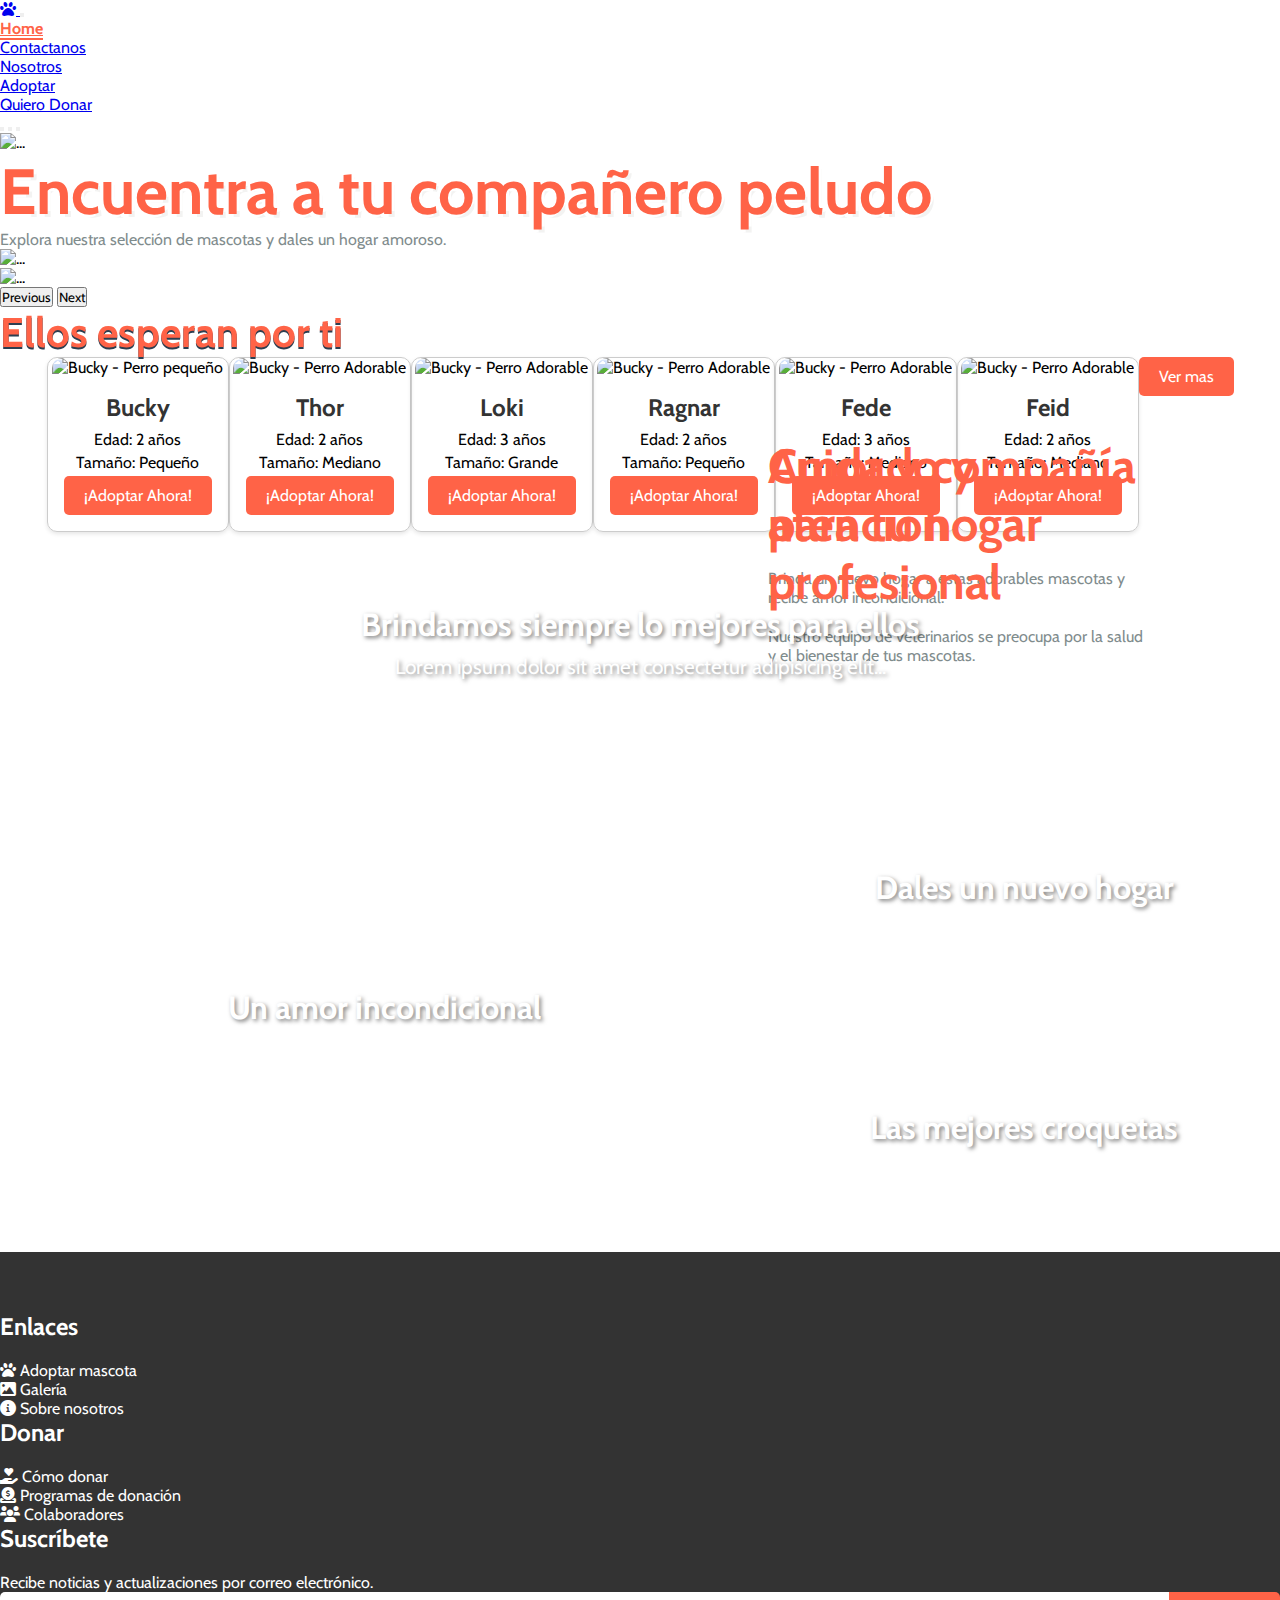
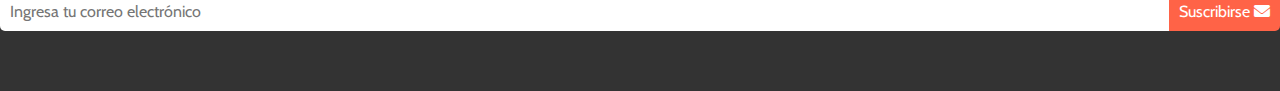
==== commit 2d88f896: "arregle problema de navbar al hacer hover" ====
--- a/index.html
+++ b/index.html
@@ -4,18 +4,20 @@
 <head>
     <meta charset="UTF-8">
     <meta name="viewport" content="width=device-width, initial-scale=1.0">
-    <meta name="description" content="Bienvenido a nuestra página de adopción de mascotas. Encuentra tu compañero peludo y cambia vidas adoptando hoy.">
+    <meta name="description"
+        content="Bienvenido a nuestra página de adopción de mascotas. Encuentra tu compañero peludo y cambia vidas adoptando hoy.">
     <meta name="keywords" content="adopción de mascotas, perros, gatos, adoptar mascotas, compañero">
     <link href="https://cdn.jsdelivr.net/npm/bootstrap@5.3.1/dist/css/bootstrap.min.css" rel="stylesheet"
         integrity="sha384-4bw+/aepP/YC94hEpVNVgiZdgIC5+VKNBQNGCHeKRQN+PtmoHDEXuppvnDJzQIu9" crossorigin="anonymous">
     <link rel="stylesheet" href="https://cdnjs.cloudflare.com/ajax/libs/font-awesome/6.0.0-beta3/css/all.min.css">
-    <link rel="icon" href="https://cdn.icon-icons.com/icons2/644/PNG/512/green_pets_icon-icons.com_59415.png" type="image/x-icon">
+    <link rel="icon" href="https://cdn.icon-icons.com/icons2/644/PNG/512/green_pets_icon-icons.com_59415.png"
+        type="image/x-icon">
     <link rel="stylesheet" href="./css/styles.css">
     <title>Mascotas Felices</title>
 </head>
 
 <body>
-    <nav class="navbar navbar-expand-lg navbar-light bg-light fs-5">
+    <nav class="navbar fixed-top navbar-expand-lg navbar-light bg-light fs-5">
         <div class="container-fluid">
             <a class="navbar-brand" href="./index.html">
                 <i class="fas fa-paw fs-3 text-secondary"></i>
@@ -202,6 +204,7 @@
                 </div>
         </section>
 
+        
         <!-- SECCION GRID -->
         <section class="container info my-5">
             <div class="box box1">
@@ -218,6 +221,12 @@
                 <h1>Las mejores croquetas</h1>
             </div>
         </section>
+        <div>
+            <button id="btnVolverArriba" class="btn-volver-arriba">
+                <i class="fas fa-arrow-up"></i>
+            </button>
+        </div>
+
     </main>
 
     <!-- FOOTER -->
@@ -227,17 +236,21 @@
                 <div class="col-md-4">
                     <h3 class="footer-title">Enlaces</h3>
                     <ul class="footer-links">
-                        <li><a href="/pages/adoptar.html" class="footer-link"><i class="fas fa-paw"></i> Adoptar mascota</a></li>
+                        <li><a href="/pages/adoptar.html" class="footer-link"><i class="fas fa-paw"></i> Adoptar
+                                mascota</a></li>
                         <li><a href="#" class="footer-link"><i class="fas fa-image"></i> Galería</a></li>
-                        <li><a href="./pages/nosotros.html" class="footer-link"><i class="fas fa-info-circle"></i> Sobre nosotros</a></li>
+                        <li><a href="./pages/nosotros.html" class="footer-link"><i class="fas fa-info-circle"></i> Sobre
+                                nosotros</a></li>
                     </ul>
                 </div>
                 <div class="col-md-4">
                     <h3 class="footer-title">Donar</h3>
                     <ul class="footer-links">
-                        <li><a href="./pages/donaciones.html" class="footer-link"><i class="fas fa-hand-holding-heart"></i> Cómo donar</a>
+                        <li><a href="./pages/donaciones.html" class="footer-link"><i
+                                    class="fas fa-hand-holding-heart"></i> Cómo donar</a>
                         </li>
-                        <li><a href="./pages/donaciones.html" class="footer-link"><i class="fas fa-donate"></i> Programas de donación</a></li>
+                        <li><a href="./pages/donaciones.html" class="footer-link"><i class="fas fa-donate"></i>
+                                Programas de donación</a></li>
                         <li><a href="#" class="footer-link"><i class="fas fa-users"></i> Colaboradores</a></li>
                     </ul>
                 </div>
@@ -247,7 +260,8 @@
                         electrónico.</p>
                     <form class="footer-form">
                         <input type="email" class="footer-form-input" placeholder="Ingresa tu correo electrónico">
-                        <button type="submit" class="footer-form-button">Suscribirse <i class="fas fa-envelope"></i></button>
+                        <button type="submit" class="footer-form-button">Suscribirse <i
+                                class="fas fa-envelope"></i></button>
                     </form>
                 </div>
             </div>
@@ -263,6 +277,7 @@
         integrity="sha384-HwwvtgBNo3bZJJLYd8oVXjrBZt8cqVSpeBNS5n7C8IVInixGAoxmnlMuBnhbgrkm"
         crossorigin="anonymous"></script>
 
+    <script src="./js/main.js"></script>
 </body>
 
 </html>--- a/css/styles.css
+++ b/css/styles.css
@@ -1,3 +1,7 @@
+@charset "UTF-8";
+/* LightSalmon */
+/* Red (hover) */
+/* SpringGreen */
 @import url("https://fonts.googleapis.com/css2?family=Cabin:ital,wght@0,400;0,500;0,700;1,500;1,700&display=swap");
 * {
   padding: 0;
@@ -6,18 +10,18 @@
   font-family: "Cabin", sans-serif;
 }
 
-/* NAVBAR */
+.navbar-nav .nav-item .nav-link {
+  border-bottom: 2px solid transparent;
+  transition: border-color 0.8s;
+}
 .navbar-nav .nav-item .nav-link:hover {
-  border-bottom: 2px solid #17A398;
-  outline: none;
-  font-size: 1.3rem;
-}
-.navbar-nav .nav-item .donar-link {
+  color: #FF4500;
+  text-decoration: none;
+}
+.navbar-nav .nav-item .nav-link.active {
+  border-color: #FF6347;
+  color: #FF6347;
   font-weight: bold;
-  color: #17A398;
-}
-.navbar-nav .nav-item .donar-link:hover {
-  color: #3DCCC7;
 }
 
 /* SECCION GRID */
@@ -93,12 +97,12 @@
 /* CAROUSEL */
 .carousel-inner .carousel-item .title-highlight {
   font-size: 5rem;
-  color: #17A398;
+  color: #FF6347;
   font-weight: 900;
 }
 .carousel-inner .carousel-item .title-highlight-principal {
   font-size: 4rem;
-  color: #17A398;
+  color: #FF6347;
   text-shadow: -3px 3px #ffffff, -3px -3px #ffffff, 3px -3px #ffffff, 3px 3px #f3f3f2;
   font-weight: 900;
 }
@@ -110,13 +114,13 @@
   position: absolute;
   left: 50%;
   top: 45%;
-  margin-right: 3rem;
+  padding: 2rem 8rem;
 }
 
 /* CARDS PERRITOS */
 .cards__title {
   font-size: 2.6rem;
-  color: #17A398;
+  color: #FF6347;
   font-weight: 900;
   filter: drop-shadow(0 2px #2c3e50);
 }
@@ -159,17 +163,18 @@
 }
 .cards .card__info__button {
   display: inline-block;
-  background-color: #17A398;
-  border-color: #17A398;
-  color: white;
-  font-weight: bold;
-  padding: 0.5rem 1rem;
-  border-radius: 5px;
+  padding: 10px 20px;
+  background-color: #FF6347;
+  color: #fff;
   text-decoration: none;
-  margin-top: 1rem;
+  border: none;
+  border-radius: 5px;
+  font-size: 16px;
+  cursor: pointer;
+  transition: background-color 0.3s ease-in-out;
 }
 .cards .card__info__button:hover {
-  background-color: #3DCCC7;
+  background-color: #FF4500;
 }
 
 /* FOOTER */
@@ -193,7 +198,7 @@
   transition: color 0.3s;
 }
 .footer-link:hover {
-  color: #ff9900;
+  color: #f3d6ac;
 }
 .footer-suscribe-text {
   font-size: 16px;
@@ -211,7 +216,7 @@
   font-size: 16px;
 }
 .footer-form-button {
-  background-color: #ff9900;
+  background-color: #FF6347;
   color: #fff;
   border: none;
   border-radius: 0 5px 5px 0;
@@ -221,7 +226,7 @@
   transition: background-color 0.3s;
 }
 .footer-form-button:hover {
-  background-color: #f1bc0e;
+  background-color: #FF4500;
 }
 
 /* PAGINA ADOPTAR */
@@ -235,11 +240,11 @@
 .adopt__text {
   position: absolute;
   top: 40%;
-  left: 70%;
+  left: 55%;
   transform: translate(-50%, -50%);
-  font-size: 3.5rem;
+  font-size: 3.7rem;
   font-weight: 900;
-  color: #ff9900;
+  color: #f3d6ac;
   text-shadow: 2px 2px 4px rgba(0, 0, 0, 0.5);
   z-index: 2;
 }
@@ -293,11 +298,11 @@
   transition: color 0.3s;
 }
 .icon-container .icon-button i:hover {
-  color: #17A398;
+  color: #FF6347;
 }
 
 .find-friend-button {
-  background-color: #17A398;
+  background-color: #FF6347;
   color: #fff;
   border: none;
   border-radius: 5px;
@@ -307,7 +312,7 @@
   transition: background-color 0.3s;
 }
 .find-friend-button:hover {
-  background-color: #3DCCC7;
+  background-color: #FF4500;
 }
 
 /* SECCION INFO */
@@ -320,63 +325,88 @@
   display: flex;
   align-items: center;
   justify-content: center;
-}
+  text-align: center;
+  padding: 2rem;
+}
+
 .adopt__info__title {
   font-size: 3rem;
   font-weight: 700;
   margin-bottom: 20px;
-  color: #333;
-}
+  color: #fff;
+  text-shadow: 2px 2px 4px rgba(0, 0, 0, 0.5);
+}
+
 .adopt__info_parrafo {
+  max-width: 80%;
   font-size: 1.3rem;
   line-height: 1.5;
-  margin-bottom: 30px;
-  color: #555;
-}
-.adopt__info__button {
-  background-color: #17A398;
-  color: #fff;
-  border: none;
-  border-radius: 5px;
-  padding: 10px 20px;
-  font-size: 16px;
-  cursor: pointer;
-  transition: background-color 0.3s;
-}
-.adopt__info__button:hover {
-  background-color: #3DCCC7;
-  color: #333;
-}
-
-.adopt__section-title {
-  text-align: center;
-  margin-bottom: 40px;
-}
-
+  color: #fff;
+  margin: 0 auto;
+  margin-top: 20px;
+}
+
+/* Estilos para la sección "Proceso de Adopción" */
 .adopt__process {
   background-color: #f7f7f7;
   padding: 60px 0;
-}
+  text-align: center;
+}
+
 .adopt__process-step {
-  text-align: center;
+  border: 1px solid #ccc;
+  border-radius: 10px;
   padding: 20px;
-  border: 1px solid #ccc;
-  border-radius: 10px;
   margin-bottom: 30px;
-}
+  transition: transform 0.3s ease-in-out;
+}
+
+.adopt__process-step:hover {
+  transform: scale(1.05);
+  /* Aumenta ligeramente el tamaño al pasar el cursor sobre un paso */
+}
+
 .adopt__process-icon {
   font-size: 36px;
-  color: #ff9900;
+  color: #FF6347;
+  /* Puedes elegir un color que combine con tu paleta de colores */
   margin-bottom: 10px;
 }
+
 .adopt__process-title {
   font-size: 24px;
   margin-bottom: 10px;
   color: #333;
 }
+
 .adopt__process-text {
   font-size: 16px;
   color: #555;
+}
+
+/* Estilos para los botones */
+.btn {
+  display: inline-block;
+  padding: 10px 20px;
+  background-color: #FF6347;
+  color: #fff;
+  text-decoration: none;
+  border: none;
+  border-radius: 5px;
+  font-size: 16px;
+  cursor: pointer;
+  transition: background-color 0.3s ease-in-out;
+}
+
+.btn:hover {
+  background-color: #FF4500;
+}
+
+/* Estilos para el título de la sección */
+.adopt__section-title {
+  font-size: 2rem;
+  color: #333;
+  margin-bottom: 40px;
 }
 
 /* ============= */
@@ -384,13 +414,14 @@
 /* ============= */
 .about {
   padding: 4rem 0;
+  background-color: #e5f4f7;
 }
 .about__title {
   text-align: center;
   font-size: 3.5rem;
   margin-bottom: 40px;
   font-weight: 900;
-  color: #17A398;
+  color: #FF6347;
 }
 .about__image {
   max-width: 100%;
@@ -414,13 +445,13 @@
 /* PAGINA CONTACTANOS */
 .contact {
   padding: 80px 0;
-  background-color: #f8f8f8;
+  background: linear-gradient(to bottom, #f6f9fc, #e0e7ef);
 }
 .contact__title {
   text-align: center;
   font-size: 3rem;
   font-weight: bold;
-  color: #17A398;
+  color: #FF6347;
   margin-bottom: 30px;
 }
 .contact__subtitle {
@@ -433,18 +464,19 @@
 }
 .contact__btn {
   display: inline-block;
-  background-color: #17A398;
-  border-color: #17A398;
-  color: white;
-  font-weight: bold;
-  padding: 0.5rem 1rem;
-  border-radius: 5px;
+  padding: 10px 20px;
+  background-color: #FF6347;
+  color: #fff;
   text-decoration: none;
-  margin-top: 1rem;
+  border: none;
+  border-radius: 5px;
+  font-size: 16px;
+  cursor: pointer;
+  transition: background-color 0.3s ease-in-out;
   border: none;
 }
 .contact__btn:hover {
-  background-color: #3DCCC7;
+  background-color: #FF4500;
 }
 
 /* PAGINA DONACIONES */
@@ -456,12 +488,12 @@
   text-align: center;
   font-size: 4rem;
   font-weight: bold;
-  color: #17A398;
-  margin-bottom: 20px;
-}
-.donaciones___text {
+  color: #FF6347;
+  margin-bottom: 20px;
+}
+.donaciones__text {
   font-size: 18px;
-  color: #333333;
+  color: #555;
   margin-bottom: 30px;
 }
 .donaciones__image {
@@ -475,7 +507,7 @@
 .donaciones__form {
   height: 100%;
   padding: 20px;
-  background-color: #f7f7f7;
+  background-color: #e5f4f7;
   border-radius: 10px;
   box-shadow: 0px 4px 10px rgba(0, 0, 0, 0.1);
 }
@@ -497,7 +529,7 @@
   font-size: 14px;
 }
 .donaciones__form__button {
-  background-color: #17A398;
+  background-color: #FF6347;
   color: #fff;
   border: none;
   border-radius: 5px;
@@ -507,7 +539,7 @@
   transition: background-color 0.3s;
 }
 .donaciones__form__button:hover {
-  background-color: #3DCCC7;
+  background-color: #FF4500;
 }
 .donaciones__historias {
   padding: 40px 0;
@@ -516,18 +548,24 @@
 .donaciones__historias-title {
   font-size: 2.5rem;
   font-weight: bold;
-  color: #17A398;
+  color: #FF6347;
   text-align: center;
   margin-bottom: 20px;
 }
 .donaciones__historia {
   padding: 20px;
+  margin-bottom: 30px;
   border-radius: 10px;
   box-shadow: 0px 4px 10px rgba(0, 0, 0, 0.1);
   background-color: #fff;
-  margin-bottom: 20px;
   display: flex;
   align-items: center;
+  justify-content: center;
+  transition: transform 0.3s ease, box-shadow 0.3s ease;
+}
+.donaciones__historia:hover {
+  transform: translateY(-5px);
+  box-shadow: 0px 6px 15px rgba(0, 0, 0, 0.2);
 }
 .donaciones__historia-img {
   width: 100px;
@@ -543,15 +581,34 @@
   margin: 0;
 }
 
+/* Estilos para el botón de ir arriba */
+.btn-volver-arriba {
+  display: none;
+  position: fixed;
+  bottom: 20px;
+  right: 20px;
+  background-color: #FF6347;
+  color: #fff;
+  border: none;
+  border-radius: 50%;
+  width: 40px;
+  height: 40px;
+  font-size: 20px;
+  cursor: pointer;
+}
+
+.btn-volver-arriba:hover {
+  background-color: #FF4500;
+}
+
 /* MEDIA QUERIES */
-@media (max-width: 1110px) {
-  .title-highlight {
-    font-size: 2.2rem;
-    font-weight: bold;
-    color: #2c3e50;
+@media (max-width: 1315px) {
+  .carousel-inner .carousel-item .title-highlight {
+    font-size: 3rem;
+    color: #FF6347;
     margin-bottom: 1rem;
   }
-  .subtitle {
+  .carousel-inner .carousel-item .subtitle {
     font-size: 1rem;
     color: #7f8c8d;
   }
@@ -560,6 +617,9 @@
   }
 }
 @media (max-width: 995px) {
+  .carousel-inner .carousel-item .subtitle {
+    display: none;
+  }
   .about {
     display: flex;
     padding: 40px 0;
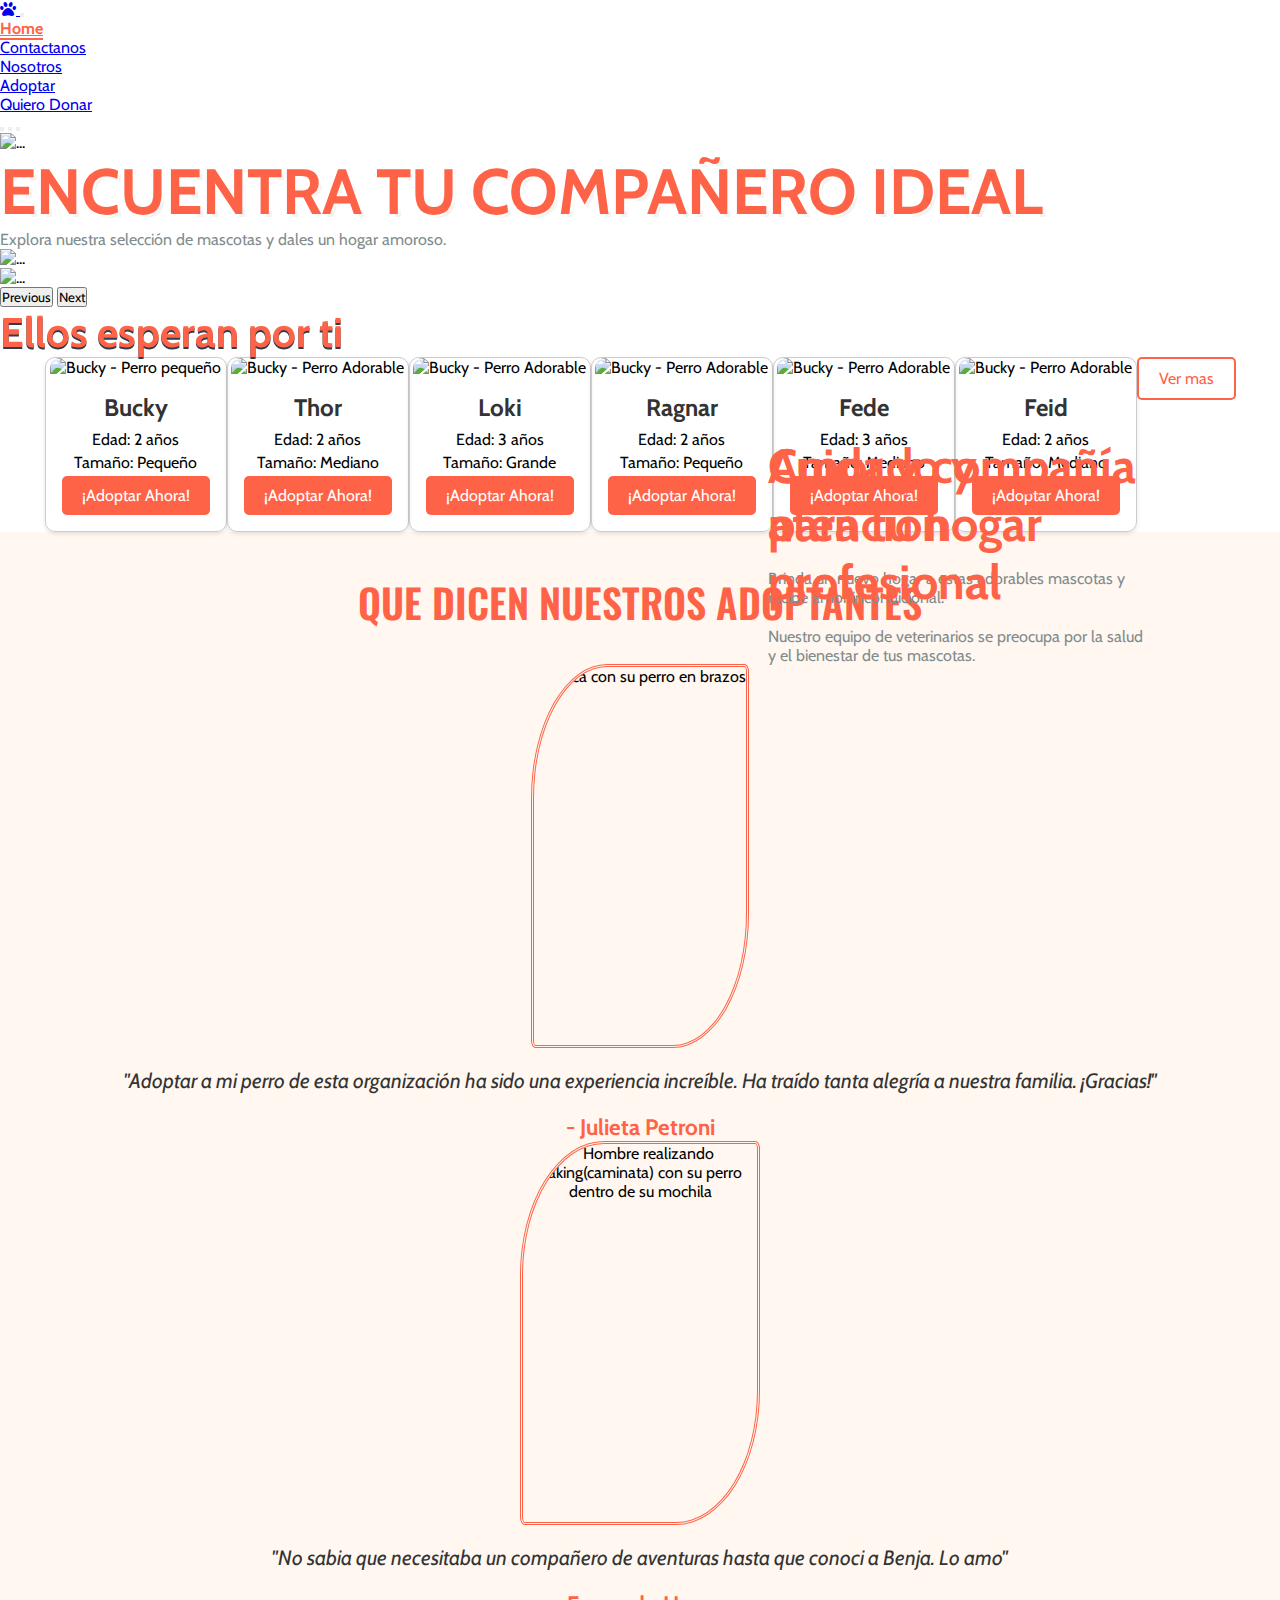
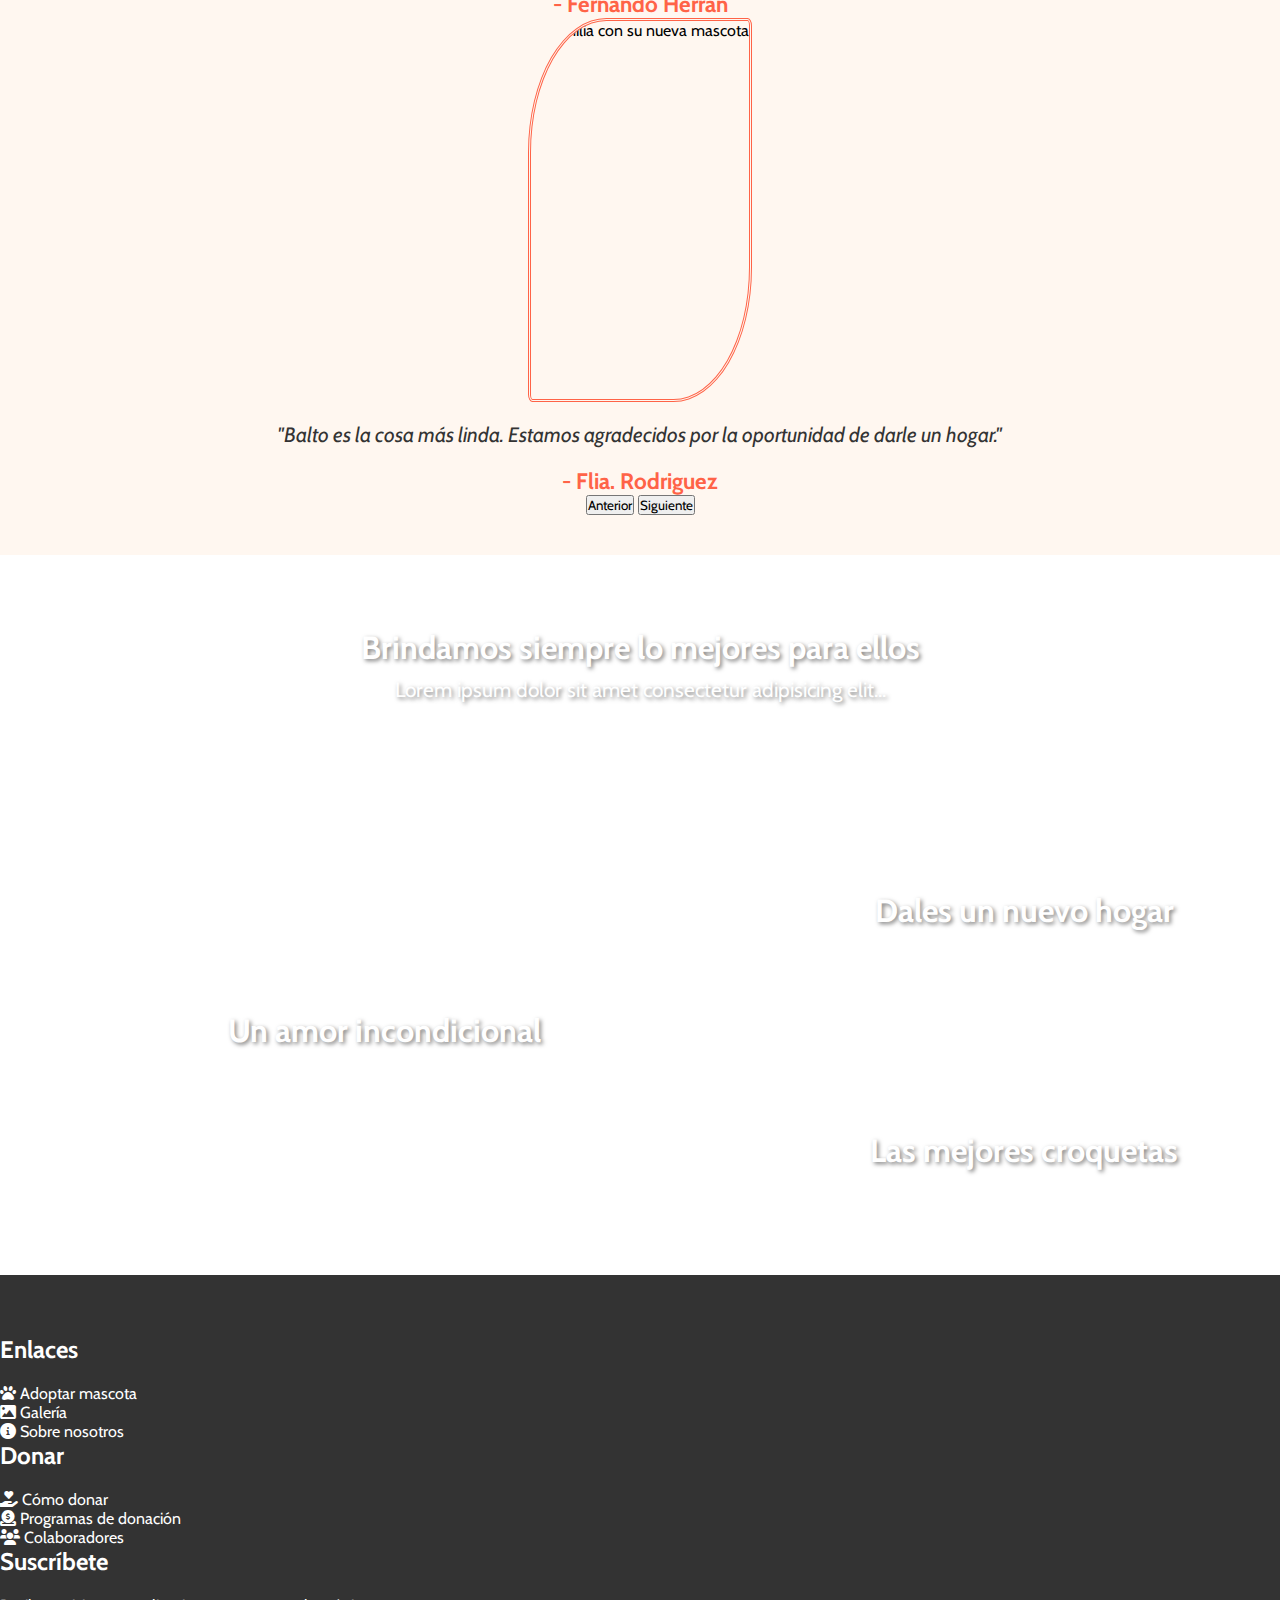
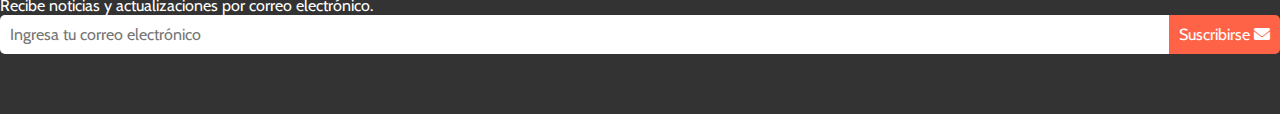
==== commit c2c54793: "añadi seccion testimonios en index" ====
--- a/index.html
+++ b/index.html
@@ -69,7 +69,7 @@
                         <img src="https://img.freepik.com/foto-gratis/retrato-grupo-adorables-cachorros_53876-64796.jpg?w=1380&t=st=1692041890~exp=1692042490~hmac=9753a1dfd62c927a781d95747b6eba0230262e3706ea44f33e7e670b8a00179d"
                             class="d-block w-100" alt="...">
                         <div class="carousel-caption d-none d-md-block">
-                            <h2 class="title-highlight-principal">Encuentra a tu compañero peludo</h2>
+                            <h2 class="title-highlight-principal">ENCUENTRA TU COMPAÑERO IDEAL</h2>
                             <p class="subtitle">Explora nuestra selección de mascotas y dales un hogar amoroso.</p>
                         </div>
                     </div>
@@ -108,8 +108,6 @@
             </div>
         </section>
 
-
-
         <!-- SECCION CARDS -->
         <section class="cards container my-5">
             <h1 class="cards__title text-center">Ellos esperan por ti</h1>
@@ -200,11 +198,57 @@
                 </div>
 
                 <div class="text-center">
-                    <a href="./pages/adoptar.html" class="btn btn-outline-info fs-5">Ver mas</a>
+                    <a href="./pages/adoptar.html" class="btn-ver-mas fs-5">Ver mas</a>
                 </div>
         </section>
-
         
+        <!-- SECCION TESTIMONIOS -->
+        <section class="testimonials container-fluid my-5">
+            <h2 class="testimonials__title text-center">QUE DICEN NUESTROS ADOPTANTES</h2>
+            <div id="testimonialCarousel" class="testimonials__carousel carousel slide" data-bs-ride="carousel">
+                <div class="carousel-inner">
+                    <div class="carousel-item active">
+                        <div class="testimonials__item">
+                            <img src="https://images.pexels.com/photos/5257594/pexels-photo-5257594.jpeg?auto=compress&cs=tinysrgb&w=1260&h=750&dpr=1"
+                                alt="Chica con su perro en brazos" class="testimonials__image">
+                            <p class="testimonials__item__text">"Adoptar a mi perro de esta organización ha sido una
+                                experiencia increíble. Ha traído tanta alegría a nuestra familia. ¡Gracias!"</p>
+                            <p class="testimonials__item__author">- Julieta Petroni</p>
+                        </div>
+                    </div>
+                    <div class="carousel-item">
+                        <div class="testimonials__item">
+                            <img src="https://images.pexels.com/photos/1448055/pexels-photo-1448055.jpeg?auto=compress&cs=tinysrgb&w=1260&h=750&dpr=1"
+                                alt="Hombre realizando traking(caminata) con su perro dentro de su mochila"
+                                class="testimonials__image">
+                            <p class="testimonials__item__text">"No sabia que necesitaba un compañero de aventuras hasta
+                                que conoci a Benja. Lo amo"</p>
+                            <p class="testimonials__item__author">- Fernando Herran</p>
+                        </div>
+                    </div>
+                    <div class="carousel-item">
+                        <div class="testimonials__item">
+                            <img src="https://wl-genial.cf.tsp.li/resize/728x/jpg/398/f31/9d7fd15421ad718df49ab548c9.jpg"
+                                alt="Familia con su nueva mascota" class="testimonials__image">
+                            <p class="testimonials__item__text">"Balto es la cosa más linda. Estamos agradecidos por la
+                                oportunidad de darle un hogar."</p>
+                            <p class="testimonials__item__author">- Flia. Rodriguez</p>
+                        </div>
+                    </div>
+                </div>
+                <button class="carousel-control-prev" type="button" data-bs-target="#testimonialCarousel"
+                    data-bs-slide="prev">
+                    <span class="carousel-control-prev-icon" aria-hidden="true"></span>
+                    <span class="visually-hidden">Anterior</span>
+                </button>
+                <button class="carousel-control-next" type="button" data-bs-target="#testimonialCarousel"
+                    data-bs-slide="next">
+                    <span class="carousel-control-next-icon" aria-hidden="true"></span>
+                    <span class="visually-hidden">Siguiente</span>
+                </button>
+            </div>
+        </section>
+
         <!-- SECCION GRID -->
         <section class="container info my-5">
             <div class="box box1">
--- a/css/styles.css
+++ b/css/styles.css
@@ -1,7 +1,4 @@
-@charset "UTF-8";
-/* LightSalmon */
-/* Red (hover) */
-/* SpringGreen */
+@import url("https://fonts.googleapis.com/css2?family=Oswald:wght@200;300;400;500;600;700&display=swap");
 @import url("https://fonts.googleapis.com/css2?family=Cabin:ital,wght@0,400;0,500;0,700;1,500;1,700&display=swap");
 * {
   padding: 0;
@@ -12,11 +9,12 @@
 
 .navbar-nav .nav-item .nav-link {
   border-bottom: 2px solid transparent;
-  transition: border-color 0.8s;
+  transition: all 0.15s ease;
 }
 .navbar-nav .nav-item .nav-link:hover {
   color: #FF4500;
   text-decoration: none;
+  transform: scale(1.04);
 }
 .navbar-nav .nav-item .nav-link.active {
   border-color: #FF6347;
@@ -175,6 +173,28 @@
 }
 .cards .card__info__button:hover {
   background-color: #FF4500;
+}
+
+.btn-ver-mas {
+  display: inline-block;
+  padding: 10px 20px;
+  background-color: #FF6347;
+  color: #fff;
+  text-decoration: none;
+  border: none;
+  border-radius: 5px;
+  font-size: 16px;
+  cursor: pointer;
+  transition: background-color 0.3s ease-in-out;
+  background-color: transparent;
+  border: 2px #FF6347 solid;
+  color: #FF6347;
+  transition: all 0.1s ease;
+}
+.btn-ver-mas:hover {
+  background-color: #FF6347;
+  border-color: #FF6347;
+  color: #fff;
 }
 
 /* FOOTER */
@@ -328,7 +348,6 @@
   text-align: center;
   padding: 2rem;
 }
-
 .adopt__info__title {
   font-size: 3rem;
   font-weight: 700;
@@ -336,7 +355,6 @@
   color: #fff;
   text-shadow: 2px 2px 4px rgba(0, 0, 0, 0.5);
 }
-
 .adopt__info_parrafo {
   max-width: 80%;
   font-size: 1.3rem;
@@ -346,46 +364,40 @@
   margin-top: 20px;
 }
 
-/* Estilos para la sección "Proceso de Adopción" */
 .adopt__process {
   background-color: #f7f7f7;
   padding: 60px 0;
   text-align: center;
 }
-
-.adopt__process-step {
+.adopt__process__step {
+  display: flex;
+  flex-direction: column;
+  justify-content: space-between;
+  min-height: 17rem;
   border: 1px solid #ccc;
   border-radius: 10px;
   padding: 20px;
   margin-bottom: 30px;
   transition: transform 0.3s ease-in-out;
 }
-
-.adopt__process-step:hover {
+.adopt__process__step:hover {
   transform: scale(1.05);
-  /* Aumenta ligeramente el tamaño al pasar el cursor sobre un paso */
-}
-
-.adopt__process-icon {
+}
+.adopt__process__step__icon {
   font-size: 36px;
   color: #FF6347;
-  /* Puedes elegir un color que combine con tu paleta de colores */
   margin-bottom: 10px;
 }
-
-.adopt__process-title {
+.adopt__process__step__title {
   font-size: 24px;
   margin-bottom: 10px;
   color: #333;
 }
-
-.adopt__process-text {
+.adopt__process__step__text {
   font-size: 16px;
   color: #555;
 }
-
-/* Estilos para los botones */
-.btn {
+.adopt__process__step__btn {
   display: inline-block;
   padding: 10px 20px;
   background-color: #FF6347;
@@ -396,14 +408,13 @@
   font-size: 16px;
   cursor: pointer;
   transition: background-color 0.3s ease-in-out;
-}
-
-.btn:hover {
+  margin: 0 auto;
+}
+.adopt__process__step__btn:hover {
   background-color: #FF4500;
 }
 
-/* Estilos para el título de la sección */
-.adopt__section-title {
+.adopt__process .adopt__section-title {
   font-size: 2rem;
   color: #333;
   margin-bottom: 40px;
@@ -414,7 +425,7 @@
 /* ============= */
 .about {
   padding: 4rem 0;
-  background-color: #e5f4f7;
+  background-color: #fff7f0;
 }
 .about__title {
   text-align: center;
@@ -445,17 +456,18 @@
 /* PAGINA CONTACTANOS */
 .contact {
   padding: 80px 0;
-  background: linear-gradient(to bottom, #f6f9fc, #e0e7ef);
+  background: linear-gradient(to bottom, #fff7f0, #f3d6ac);
 }
 .contact__title {
   text-align: center;
+  font-family: "Oswald", sans-serif;
+  font-weight: 600;
   font-size: 3rem;
-  font-weight: bold;
   color: #FF6347;
   margin-bottom: 30px;
 }
 .contact__subtitle {
-  color: #326663;
+  color: #FF4500;
 }
 .contact__info {
   font-size: 16px;
@@ -581,7 +593,6 @@
   margin: 0;
 }
 
-/* Estilos para el botón de ir arriba */
 .btn-volver-arriba {
   display: none;
   position: fixed;
@@ -599,6 +610,42 @@
 
 .btn-volver-arriba:hover {
   background-color: #FF4500;
+}
+
+.testimonials {
+  background-color: #fff7f0;
+  padding: 40px 0;
+  text-align: center;
+}
+.testimonials__title {
+  font-size: 2.5rem;
+  margin-bottom: 2rem;
+  color: #FF6347;
+  font-family: "Oswald", sans-serif;
+  font-weight: 600;
+}
+.testimonials__item {
+  display: inline-block;
+}
+.testimonials__item img {
+  max-width: 15rem;
+  min-height: 24rem;
+  -o-object-fit: cover;
+     object-fit: cover;
+  border-radius: 35% 2%;
+  margin-bottom: 20px;
+  border: 3px double #FF6347;
+}
+.testimonials__item__text {
+  font-size: 1.3rem;
+  margin-bottom: 20px;
+  color: #333;
+  font-style: italic;
+}
+.testimonials__item__author {
+  font-weight: bold;
+  color: #FF6347;
+  font-size: 1.4rem;
 }
 
 /* MEDIA QUERIES */
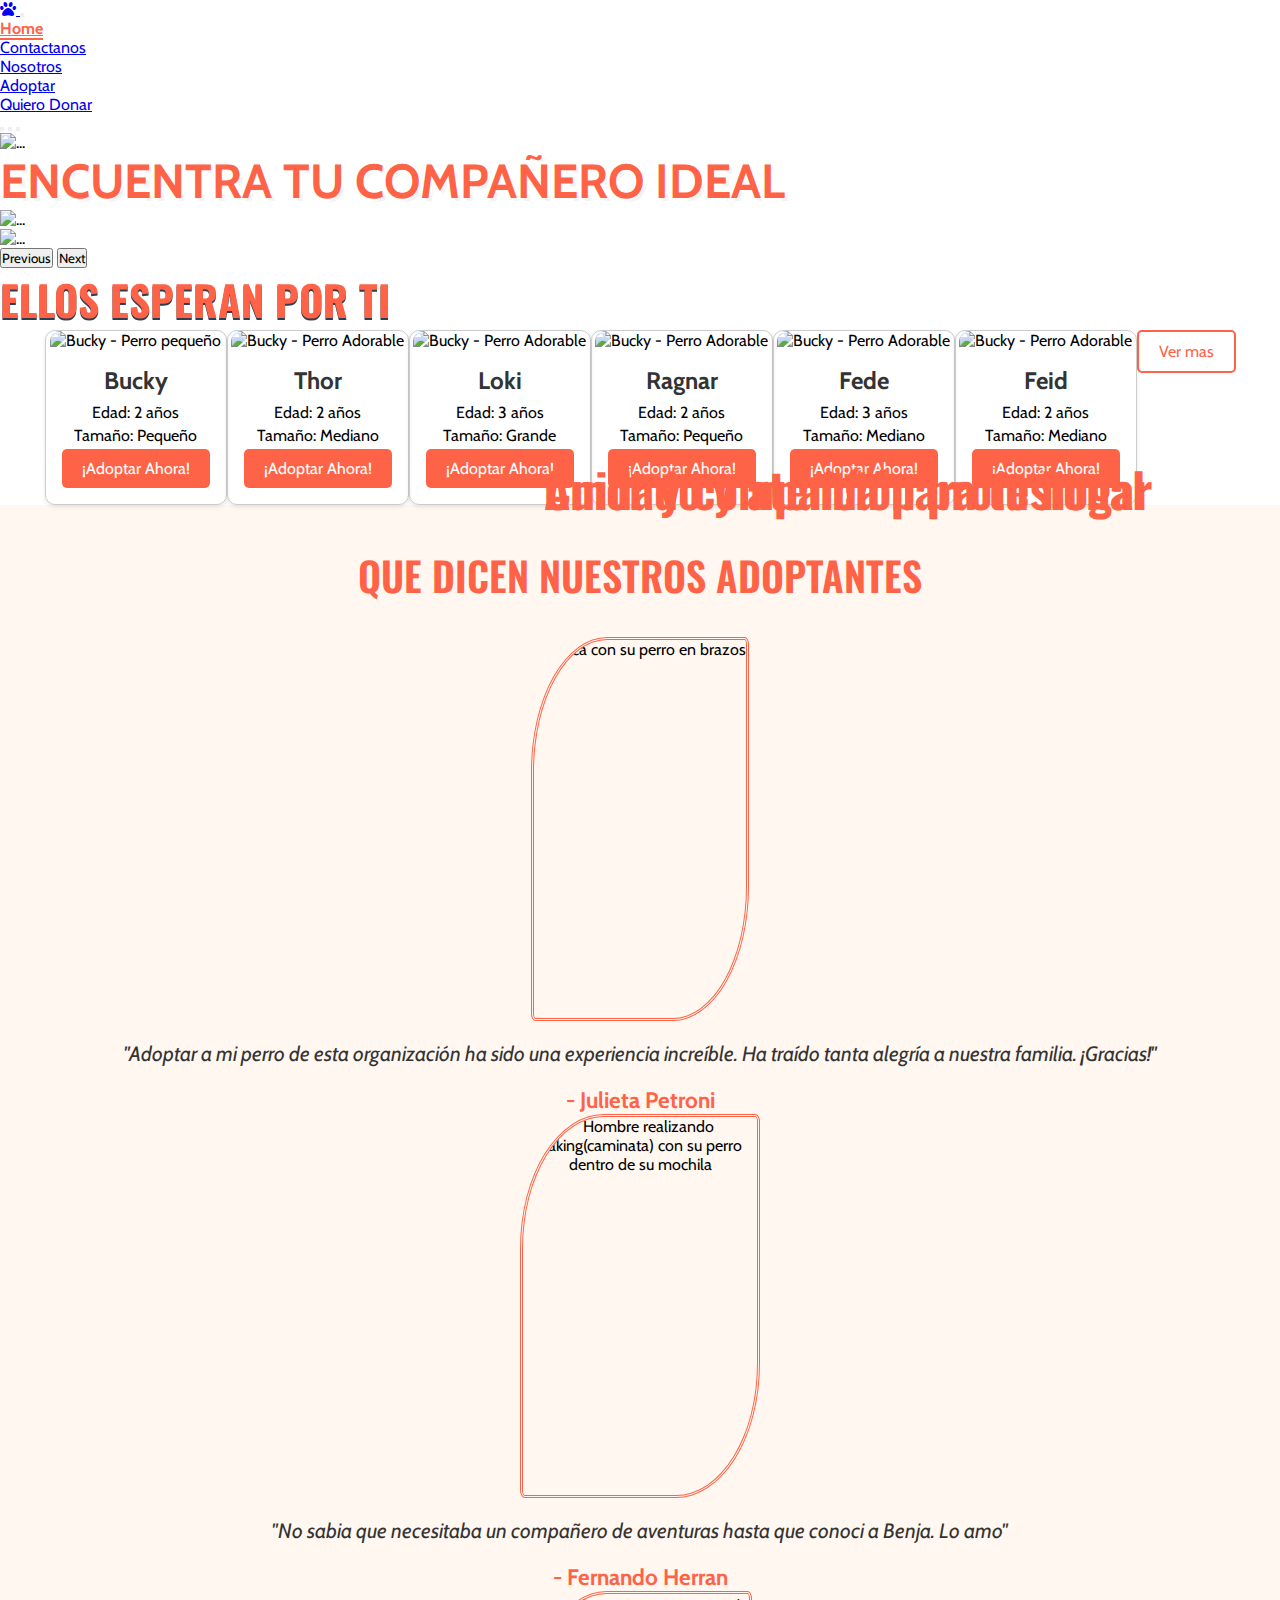
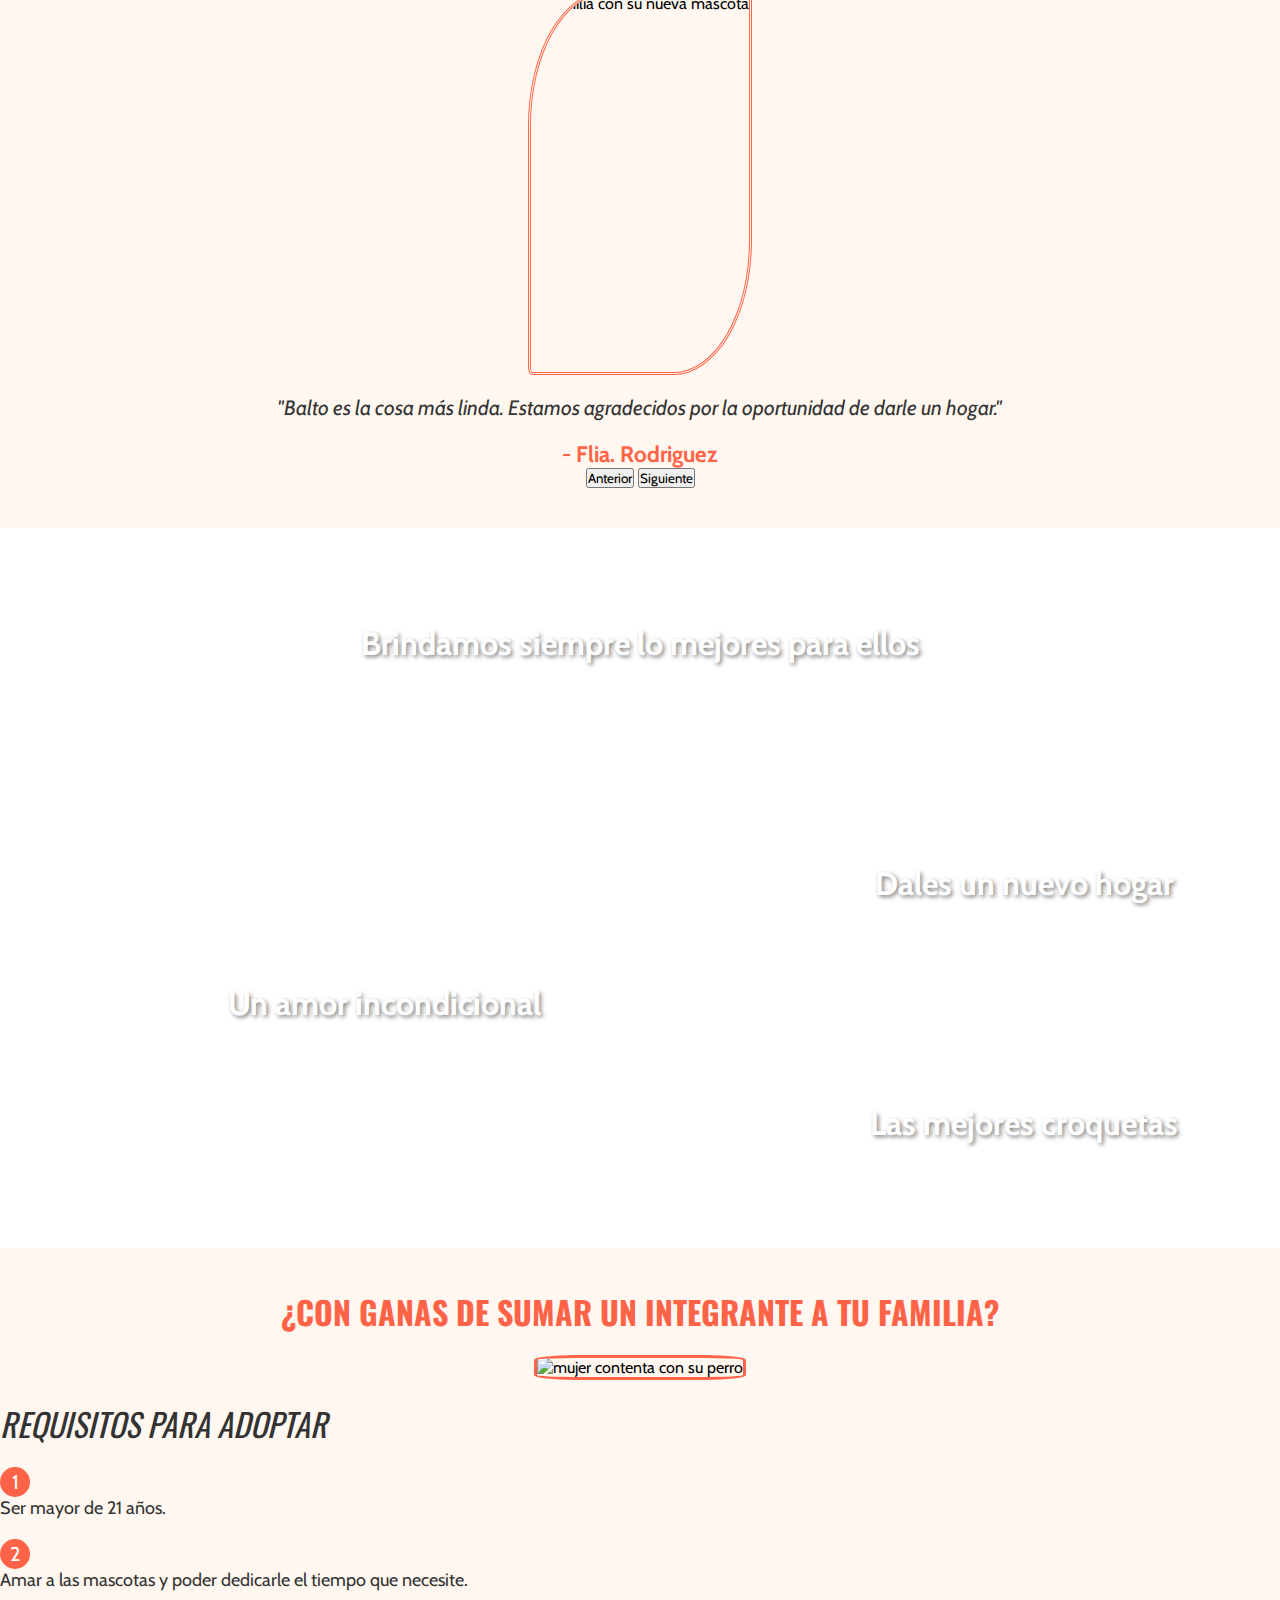
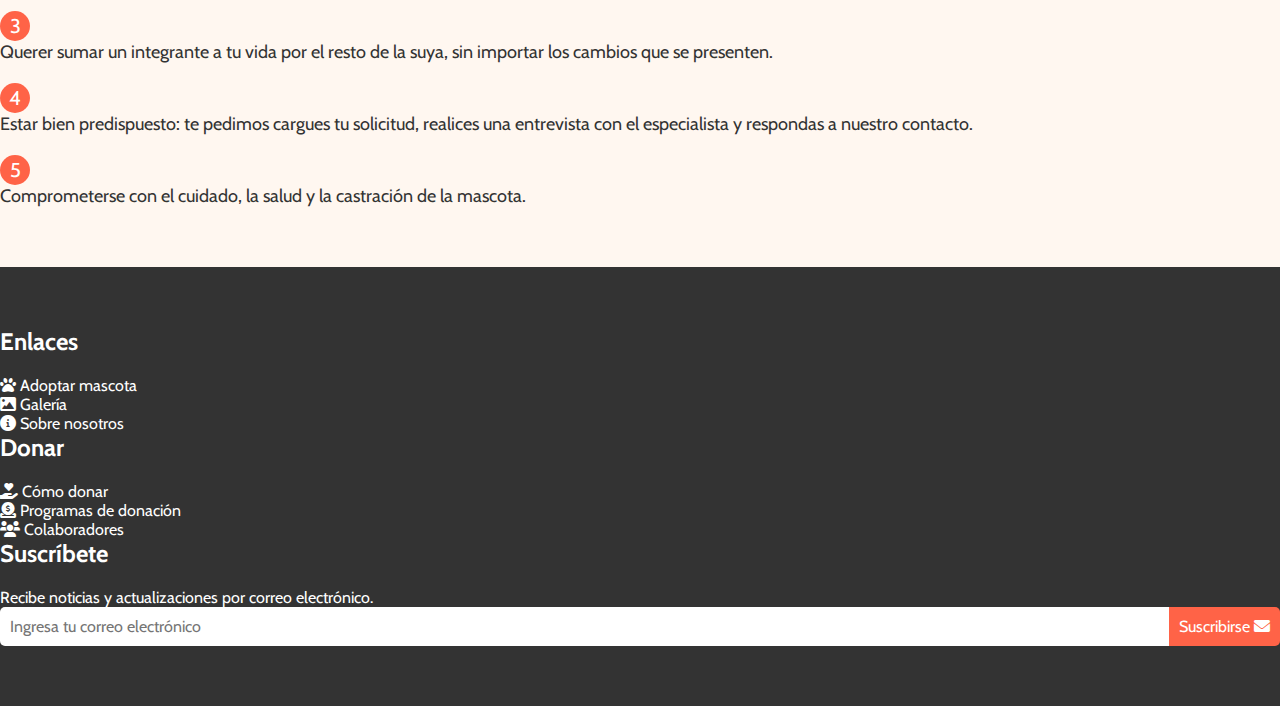
==== commit 46a51f3c: "añadi seccion requisitos, configure media queries y agregue nueva fuente" ====
--- a/index.html
+++ b/index.html
@@ -110,7 +110,7 @@
 
         <!-- SECCION CARDS -->
         <section class="cards container my-5">
-            <h1 class="cards__title text-center">Ellos esperan por ti</h1>
+            <h1 class="cards__title text-center">ELLOS ESPERAN POR TI</h1>
             <div class="cards__list row">
                 <div class="cards__item col-md-4 col-sm-6 my-3">
                     <div class="card">
@@ -201,7 +201,7 @@
                     <a href="./pages/adoptar.html" class="btn-ver-mas fs-5">Ver mas</a>
                 </div>
         </section>
-        
+
         <!-- SECCION TESTIMONIOS -->
         <section class="testimonials container-fluid my-5">
             <h2 class="testimonials__title text-center">QUE DICEN NUESTROS ADOPTANTES</h2>
@@ -253,7 +253,6 @@
         <section class="container info my-5">
             <div class="box box1">
                 <h1>Brindamos siempre lo mejores para ellos</h1>
-                <p>Lorem ipsum dolor sit amet consectetur adipisicing elit...</p>
             </div>
             <div class="box box2">
                 <h1>Un amor incondicional</h1>
@@ -265,6 +264,56 @@
                 <h1>Las mejores croquetas</h1>
             </div>
         </section>
+
+<!-- SECCION REQUISITOS -->
+        <section class="requisitos__adopt">
+            <div class="container">
+                <h3 class="requisitos__adopt__title">¿CON GANAS DE SUMAR UN INTEGRANTE A TU FAMILIA?</h3>
+                <div class="row">
+                    <div class="col-md-6">
+                        <div class="requisitos__adopt__img">
+                            <img src="https://images.pexels.com/photos/6303378/pexels-photo-6303378.jpeg?auto=compress&cs=tinysrgb&w=1260&h=750&dpr=1"
+                                alt="mujer contenta con su perro">
+                        </div>
+                    </div>
+                    <div class="col-md-6">
+                        <div class="requisitos__adopt__text">
+                            <p class="requisitos__adopt__text__subtitle">REQUISITOS PARA ADOPTAR</p>
+                            <div class="requisitos__adopt__text__item d-flex">
+                                <span class="requisitos__adopt__text__item__number">1</span>
+                                <p class="requisitos__adopt__text__item__description">Ser mayor de 21 años.</p>
+                            </div>
+                            <div class="requisitos__adopt__text__item d-flex">
+                                <span class="requisitos__adopt__text__item__number">2</span>
+                                <p class="requisitos__adopt__text__item__description">Amar a las mascotas y poder
+                                    dedicarle el tiempo que necesite.</p>
+                            </div>
+                            <div class="requisitos__adopt__text__item d-flex">
+                                <span class="requisitos__adopt__text__item__number">3</span>
+                                <p class="requisitos__adopt__text__item__description">Querer sumar un integrante a tu
+                                    vida por el resto de la suya, sin importar los cambios que se presenten.</p>
+                            </div>
+                            <div class="requisitos__adopt__text__item d-flex">
+                                <span class="requisitos__adopt__text__item__number">4</span>
+                                <p class="requisitos__adopt__text__item__description">Estar bien predispuesto: te
+                                    pedimos cargues tu solicitud, realices una entrevista con el especialista y
+                                    respondas a nuestro contacto.</p>
+                            </div>
+                            <div class="requisitos__adopt__text__item d-flex">
+                                <span class="requisitos__adopt__text__item__number">5</span>
+                                <p class="requisitos__adopt__text__item__description">Comprometerse con el cuidado, la
+                                    salud y la castración de la mascota.</p>
+                            </div>
+
+                        </div>
+                    </div>
+                </div>
+            </div>
+        </section>
+
+
+
+
         <div>
             <button id="btnVolverArriba" class="btn-volver-arriba">
                 <i class="fas fa-arrow-up"></i>
--- a/css/styles.css
+++ b/css/styles.css
@@ -97,6 +97,7 @@
   font-size: 5rem;
   color: #FF6347;
   font-weight: 900;
+  font-family: "Oswald", sans-serif;
 }
 .carousel-inner .carousel-item .title-highlight-principal {
   font-size: 4rem;
@@ -110,16 +111,17 @@
 }
 .carousel-inner .carousel-item .text-carousel {
   position: absolute;
-  left: 50%;
+  padding: 3rem 6rem;
+  left: 35%;
   top: 45%;
-  padding: 2rem 8rem;
 }
 
 /* CARDS PERRITOS */
 .cards__title {
   font-size: 2.6rem;
   color: #FF6347;
-  font-weight: 900;
+  font-family: "Oswald", sans-serif;
+  font-weight: 700;
   filter: drop-shadow(0 2px #2c3e50);
 }
 .cards__list {
@@ -648,16 +650,70 @@
   font-size: 1.4rem;
 }
 
+.requisitos__adopt {
+  background-color: #fff7f0;
+  padding: 40px 0;
+  text-align: center;
+}
+.requisitos__adopt__title {
+  font-size: 32px;
+  margin-bottom: 20px;
+  color: #FF6347;
+  text-transform: uppercase;
+  font-family: "Oswald", sans-serif;
+}
+.requisitos__adopt img {
+  border-radius: 20%;
+  border: 3px solid #FF6347;
+  margin-bottom: 20px;
+  width: 80%;
+  max-height: 30rem;
+  -o-object-fit: cover;
+     object-fit: cover;
+}
+.requisitos__adopt__text {
+  text-align: left;
+}
+.requisitos__adopt__text__subtitle {
+  font-size: 2rem;
+  font-family: "Oswald", sans-serif;
+  margin-bottom: 20px;
+  color: #333;
+  font-style: italic;
+}
+.requisitos__adopt__text__item {
+  margin-bottom: 20px;
+}
+.requisitos__adopt__text__item__number {
+  flex-shrink: 0;
+  width: 30px;
+  height: 30px;
+  background-color: #FF6347;
+  color: white;
+  font-size: 20px;
+  border-radius: 50%;
+  display: flex;
+  align-items: center;
+  justify-content: center;
+  margin-right: 10px;
+}
+.requisitos__adopt__text__item__description {
+  font-size: 18px;
+  color: #333;
+}
+
 /* MEDIA QUERIES */
-@media (max-width: 1315px) {
+@media (max-width: 1317px) {
   .carousel-inner .carousel-item .title-highlight {
     font-size: 3rem;
     color: #FF6347;
     margin-bottom: 1rem;
   }
+  .carousel-inner .carousel-item .title-highlight-principal {
+    font-size: 3rem;
+  }
   .carousel-inner .carousel-item .subtitle {
-    font-size: 1rem;
-    color: #7f8c8d;
+    display: none;
   }
   .adopt__text {
     display: none;
@@ -689,7 +745,15 @@
     font-size: 14px;
   }
 }
-@media (max-width: 768px) {
+@media (max-width: 780px) {
+  .cards__list:not(h1) {
+    margin: 0 2rem;
+  }
+  .carousel-inner .carousel-item .title-highlight {
+    font-size: 2rem;
+    color: #FF6347;
+    margin-bottom: 1rem;
+  }
   .footer {
     padding: 30px 0;
   }
@@ -715,7 +779,7 @@
     display: flex;
     flex-direction: column;
     align-items: center;
-    width: 100%;
+    width: 85%;
   }
   .box {
     margin: 0;
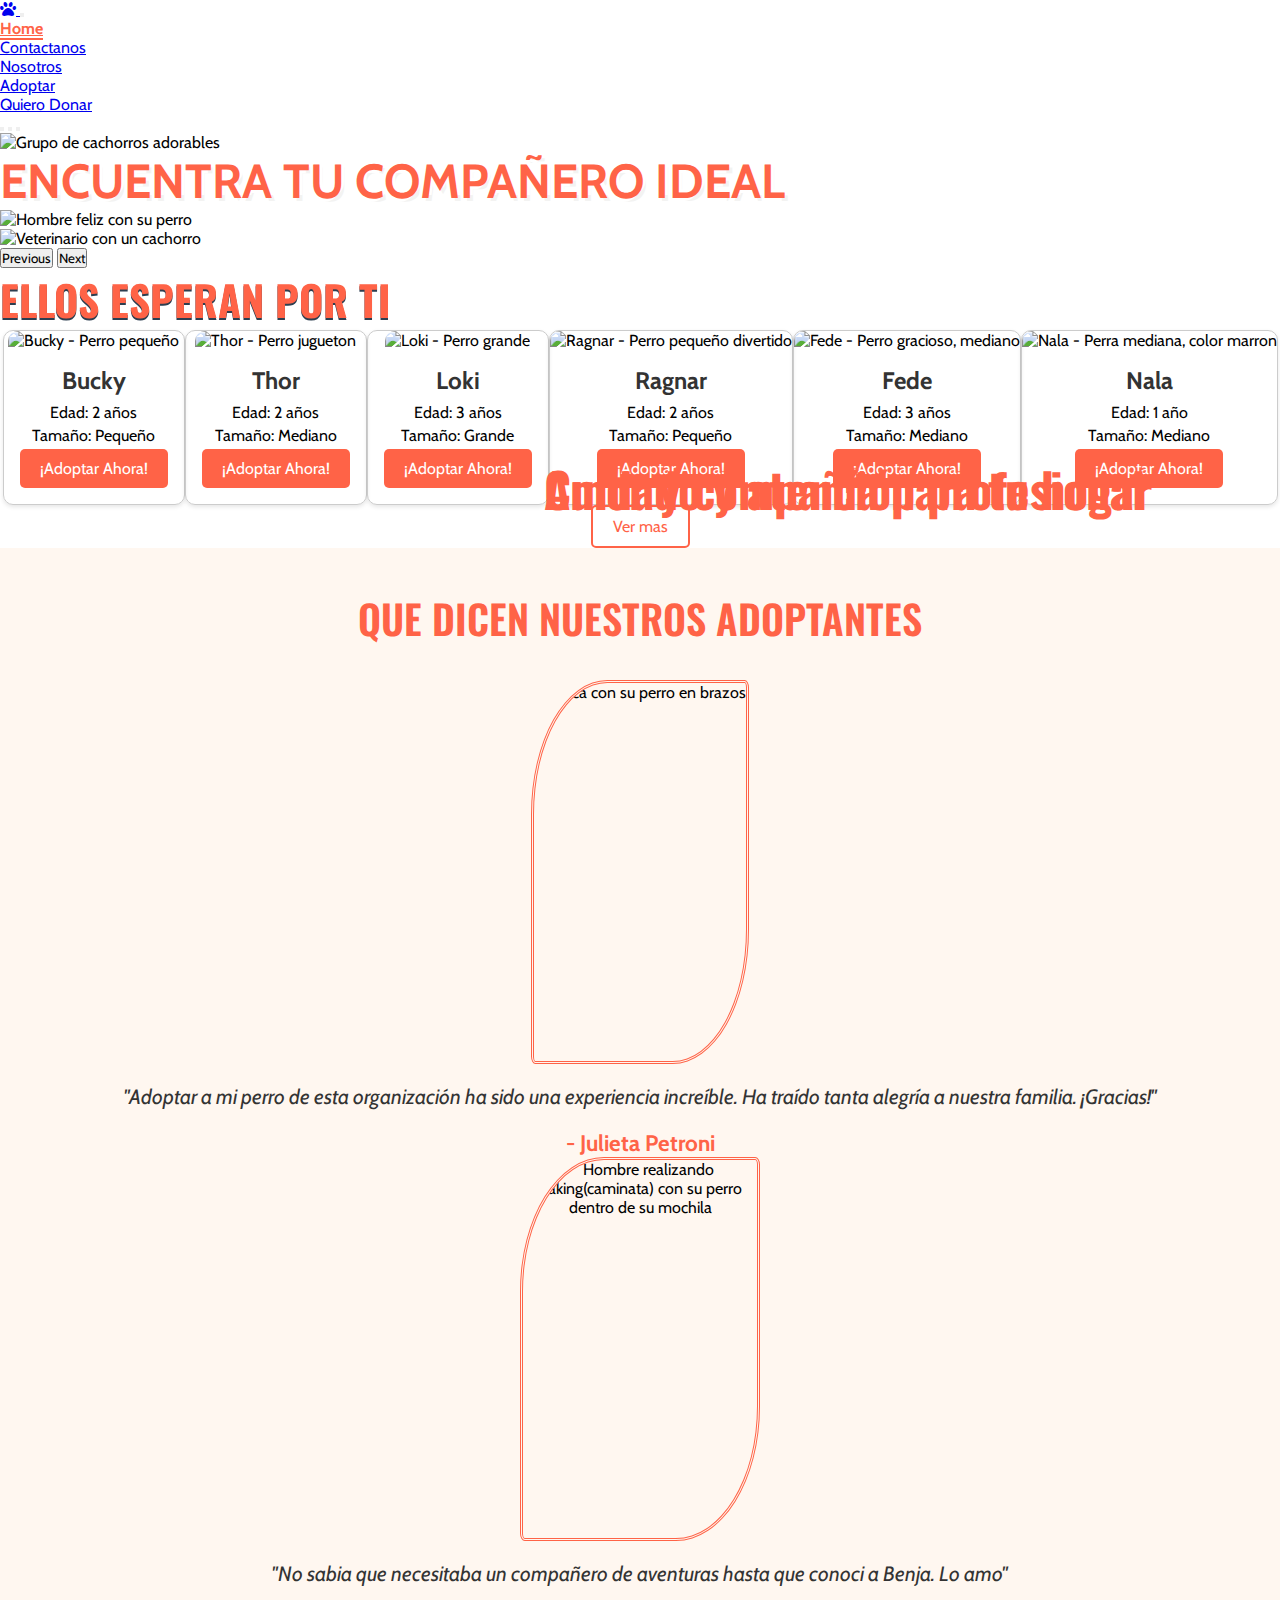
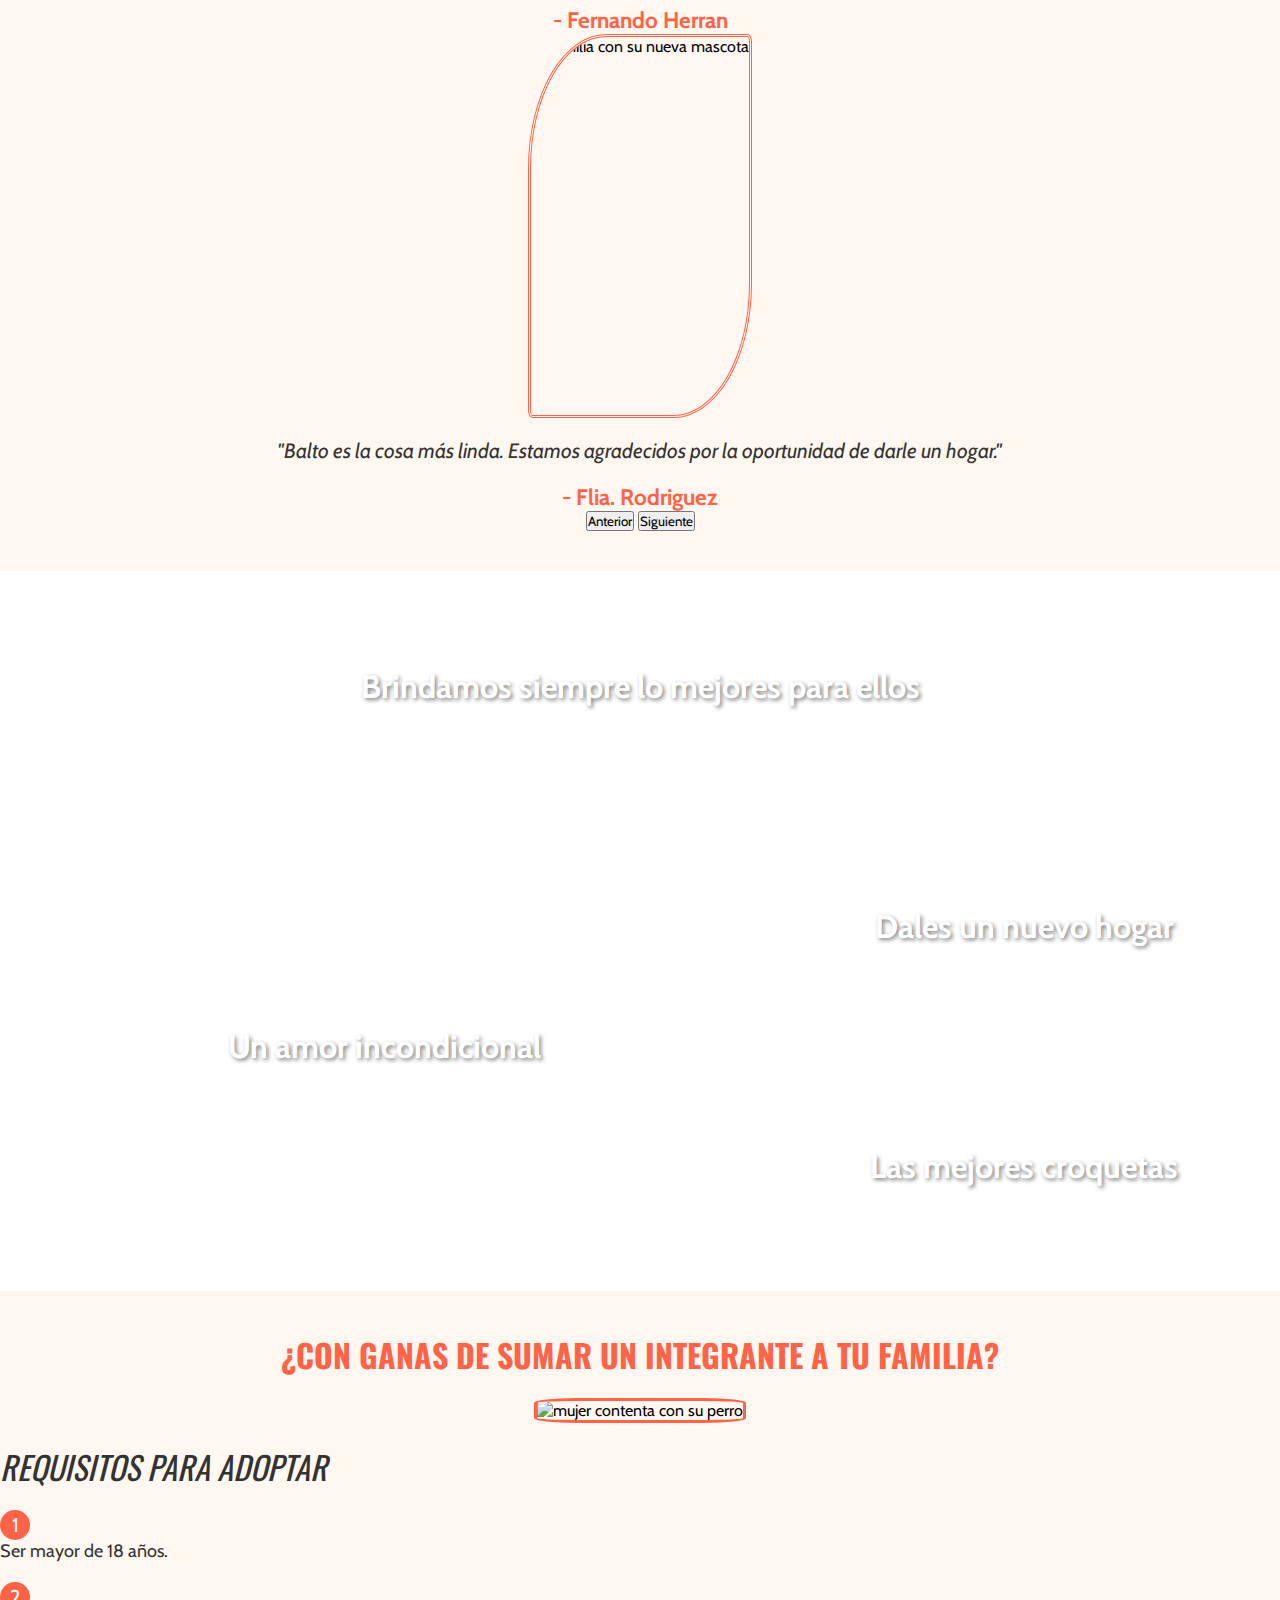
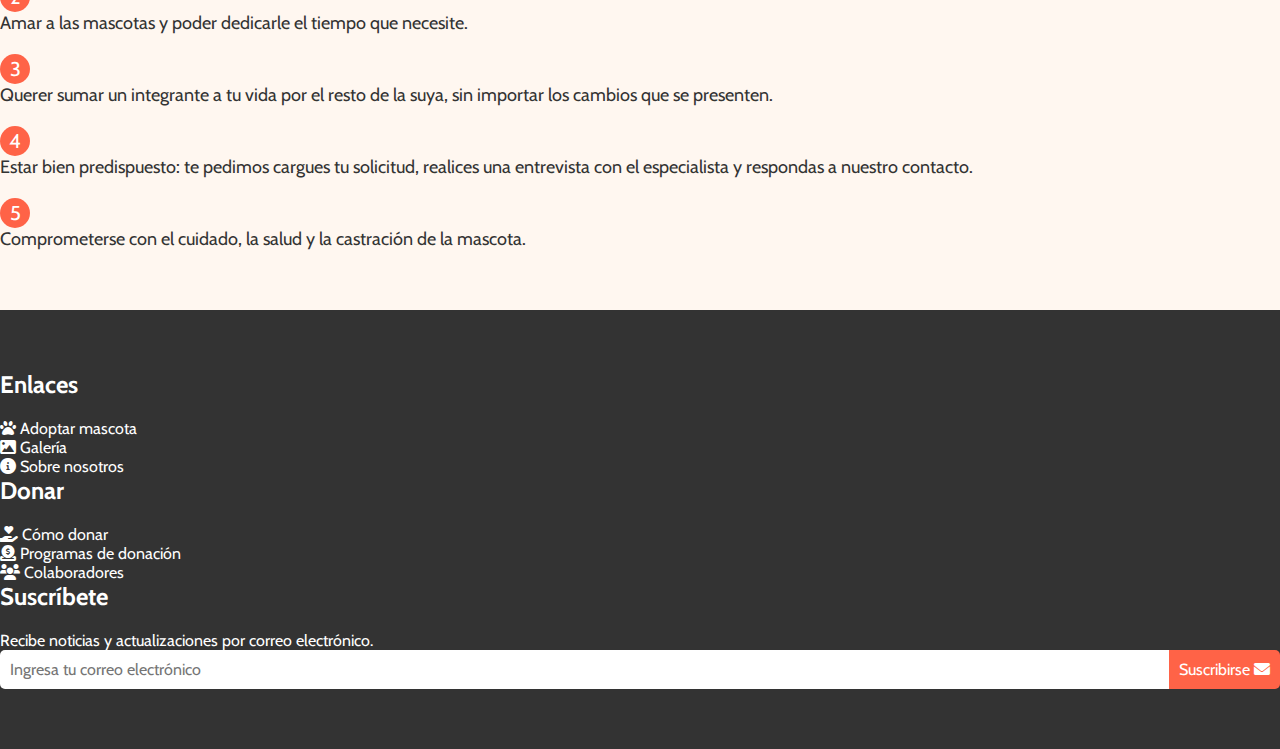
==== commit 97aea1ea: "ajustes de alt y cards" ====
--- a/index.html
+++ b/index.html
@@ -67,7 +67,7 @@
                 <div class="carousel-inner">
                     <div class="carousel-item active">
                         <img src="https://img.freepik.com/foto-gratis/retrato-grupo-adorables-cachorros_53876-64796.jpg?w=1380&t=st=1692041890~exp=1692042490~hmac=9753a1dfd62c927a781d95747b6eba0230262e3706ea44f33e7e670b8a00179d"
-                            class="d-block w-100" alt="...">
+                            class="d-block w-100" alt="Grupo de cachorros adorables">
                         <div class="carousel-caption d-none d-md-block">
                             <h2 class="title-highlight-principal">ENCUENTRA TU COMPAÑERO IDEAL</h2>
                             <p class="subtitle">Explora nuestra selección de mascotas y dales un hogar amoroso.</p>
@@ -75,7 +75,7 @@
                     </div>
                     <div class="carousel-item">
                         <img src="https://img.freepik.com/foto-gratis/apuesto-joven-jugando-dueno-perro-cachorro-negro-lindo-acariciando-pug-pie-sobre-backgro-blanco_1258-164911.jpg?w=1380&t=st=1692065356~exp=1692065956~hmac=bf3c9dd67cdffae20e95e9025e35b05cb617b9fc4064fb990c860c20cfc9e7e1"
-                            class="d-block w-100" alt="...">
+                            class="d-block w-100" alt="Hombre feliz con su perro">
                         <div class="text-carousel d-none d-md-block text-end">
                             <h2 class="title-highlight">Amor y compañía para tu hogar</h2>
                             <p class="subtitle">Brinda un nuevo hogar a estas adorables mascotas y recibe amor
@@ -85,7 +85,7 @@
                     </div>
                     <div class="carousel-item">
                         <img src="https://img.freepik.com/foto-gratis/alegre-medico-veterinario-guantes-goma-mascara-medica-examinando-lindo-perro-pug-negro-sta_1258-160778.jpg?w=1380&t=st=1692042164~exp=1692042764~hmac=d480f629135edbbf2ba67f91691f41ccc451b19abafd9bf805d11b94481ca852"
-                            class="d-block w-100" alt="...">
+                            class="d-block w-100" alt="Veterinario con un cachorro">
                         <div class="text-carousel d-none d-md-block text-end">
                             <h2 class="title-highlight">Cuidado y atención profesional</h2>
                             <p class="subtitle">Nuestro equipo de veterinarios se preocupa por la salud y el bienestar
@@ -129,7 +129,7 @@
                 <div class="cards__item col-md-4 col-sm-6 my-3">
                     <div class="card">
                         <img src="https://img.freepik.com/foto-gratis/amistoso-perro-basenji-inteligente-dando-su-pata-cerca-aislado-blanco_346278-1626.jpg?w=1380&t=st=1692060075~exp=1692060675~hmac=67c8c8c5131ddc79f9df1dbbe7e9de313e129eb43fa3f152c02e7ab8ff118fc4"
-                            class="card__img" alt="Bucky - Perro Adorable">
+                            class="card__img" alt="Thor - Perro jugueton">
                         <div class="card__info text-center">
                             <h5 class="card__info__name">Thor</h5>
                             <ul class="card__info__list">
@@ -143,7 +143,7 @@
                 <div class="cards__item col-md-4 col-sm-6 my-3">
                     <div class="card">
                         <img src="https://img.freepik.com/foto-gratis/disparo-enfoque-selectivo-boerboel-marron-sentado-sobre-hierba-verde_181624-52780.jpg?w=1380&t=st=1692060271~exp=1692060871~hmac=97c1703ed726f4acf2ca0920adbae1905ff73e5f0516e86c2cfa90a65d175264"
-                            class="card__img" alt="Bucky - Perro Adorable">
+                            class="card__img" alt="Loki - Perro grande">
                         <div class="card__info text-center">
                             <h5 class="card__info__name">Loki</h5>
                             <ul class="card__info__list">
@@ -157,7 +157,7 @@
                 <div class="cards__item col-md-4 col-sm-6 my-3">
                     <div class="card">
                         <img src="https://img.freepik.com/psd-gratis/adorable-retrato-cachorro-jack-russell-retriever_53876-74020.jpg?w=826&t=st=1692060228~exp=1692060828~hmac=100b09eb5fade16e719bb01d2a47b1f7bad77f314db4cd652396a5c25763a3b3"
-                            class="card__img" alt="Bucky - Perro Adorable">
+                            class="card__img" alt="Ragnar - Perro pequeño divertido">
                         <div class="card__info text-center">
                             <h5 class="card__info__name">Ragnar</h5>
                             <ul class="card__info__list">
@@ -171,7 +171,7 @@
                 <div class="cards__item col-md-4 col-sm-6 my-3">
                     <div class="card">
                         <img src="https://img.freepik.com/foto-gratis/lindo-perro-marron-hogar_181624-41257.jpg?w=1380&t=st=1692060469~exp=1692061069~hmac=3081d9c0bffd987c9eb53631c2ebc94c6275aa5df9353f01661649c95dfdf69e"
-                            class="card__img" alt="Bucky - Perro Adorable">
+                            class="card__img" alt="Fede - Perro gracioso, mediano">
                         <div class="card__info text-center">
                             <h5 class="card__info__name">Fede</h5>
                             <ul class="card__info__list">
@@ -184,12 +184,12 @@
                 </div>
                 <div class="cards__item col-md-4 col-sm-6 my-3">
                     <div class="card">
-                        <img src="https://img.freepik.com/foto-gratis/perro-suelo_181624-9222.jpg?w=1380&t=st=1692060818~exp=1692061418~hmac=3fc3e8410454129f04aed1d5d542005324ad0a16816068fff058f2b3df2cb39e"
-                            class="card__img" alt="Bucky - Perro Adorable">
-                        <div class="card__info text-center">
-                            <h5 class="card__info__name">Feid</h5>
-                            <ul class="card__info__list">
-                                <li>Edad: 2 años</li>
+                        <img src="https://cdn.pixabay.com/photo/2016/03/27/21/16/pet-1284307_1280.jpg" class="card__img"
+                            alt="Nala - Perra mediana, color marron">
+                        <div class="card__info text-center">
+                            <h5 class="card__info__name">Nala</h5>
+                            <ul class="card__info__list">
+                                <li>Edad: 1 año</li>
                                 <li>Tamaño: Mediano</li>
                             </ul>
                             <a href="#" class="card__info__button">¡Adoptar Ahora!</a>
@@ -281,7 +281,7 @@
                             <p class="requisitos__adopt__text__subtitle">REQUISITOS PARA ADOPTAR</p>
                             <div class="requisitos__adopt__text__item d-flex">
                                 <span class="requisitos__adopt__text__item__number">1</span>
-                                <p class="requisitos__adopt__text__item__description">Ser mayor de 21 años.</p>
+                                <p class="requisitos__adopt__text__item__description">Ser mayor de 18 años.</p>
                             </div>
                             <div class="requisitos__adopt__text__item d-flex">
                                 <span class="requisitos__adopt__text__item__number">2</span>
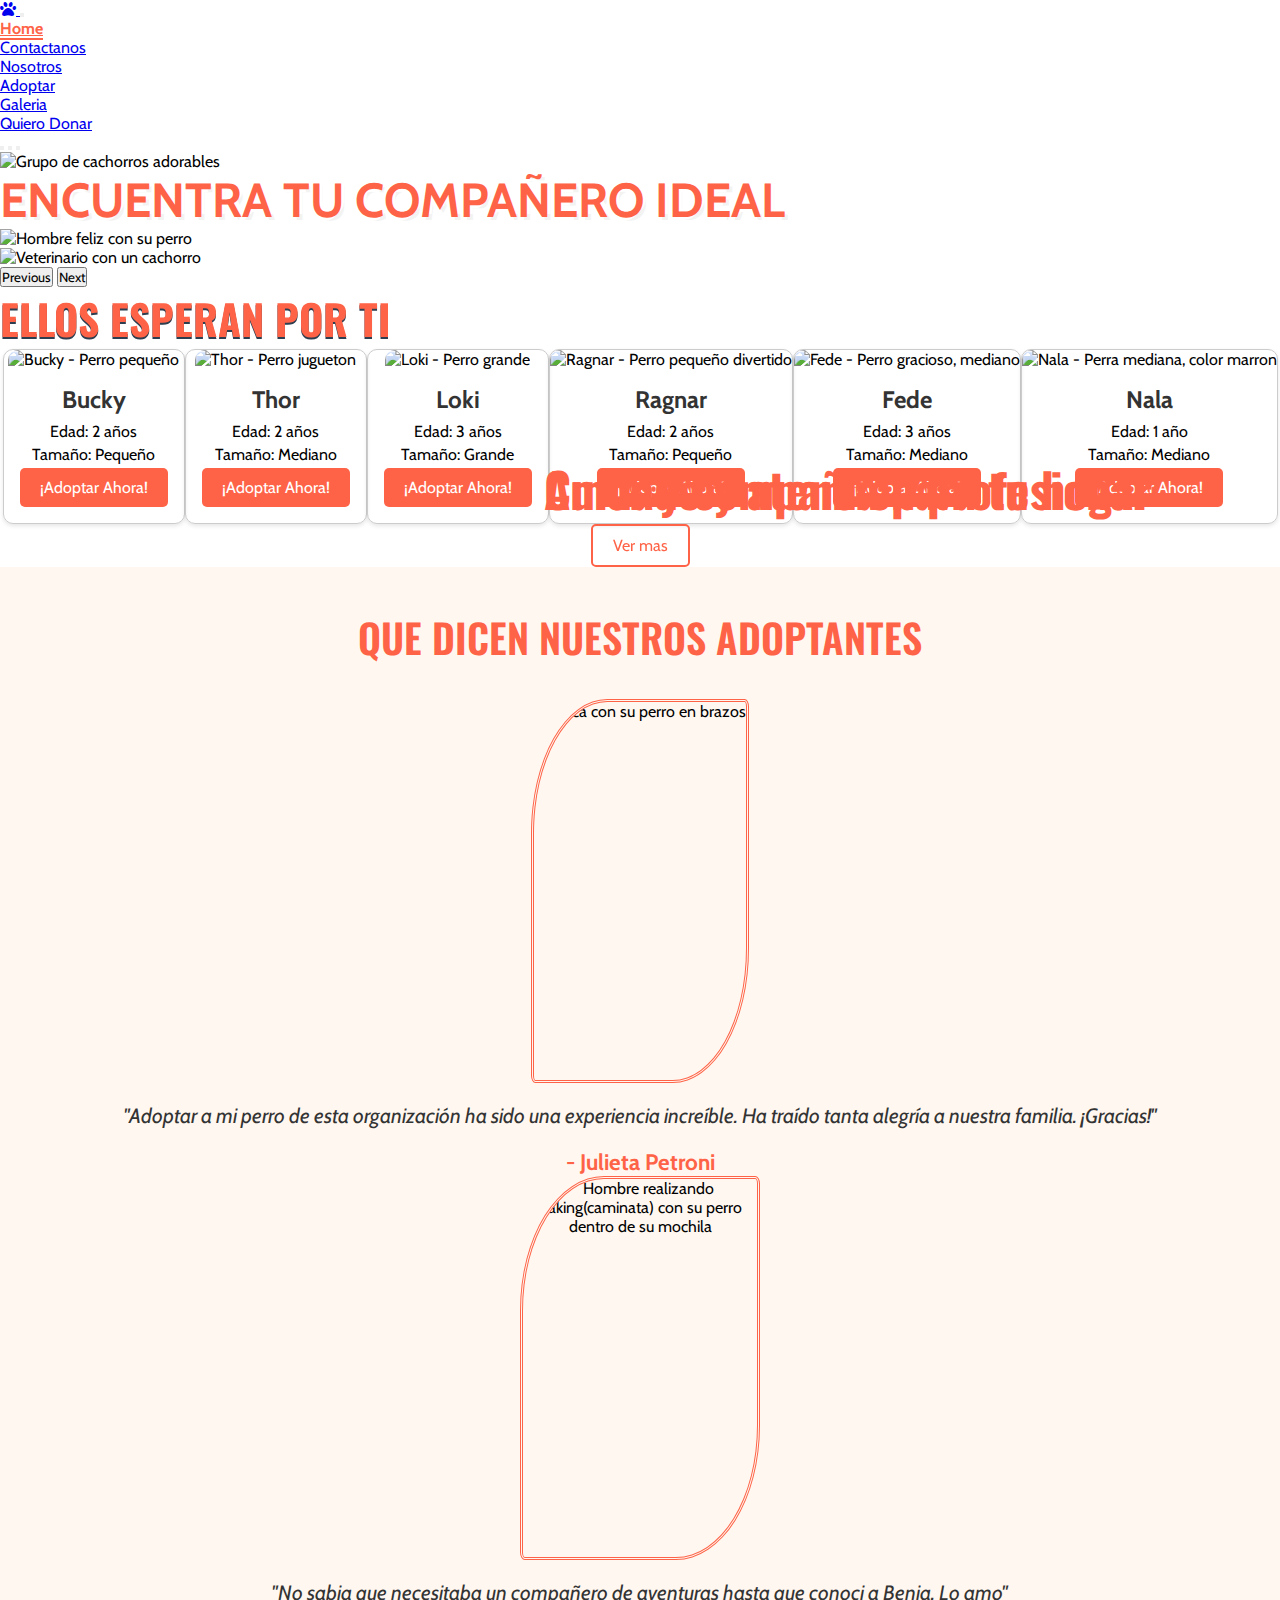
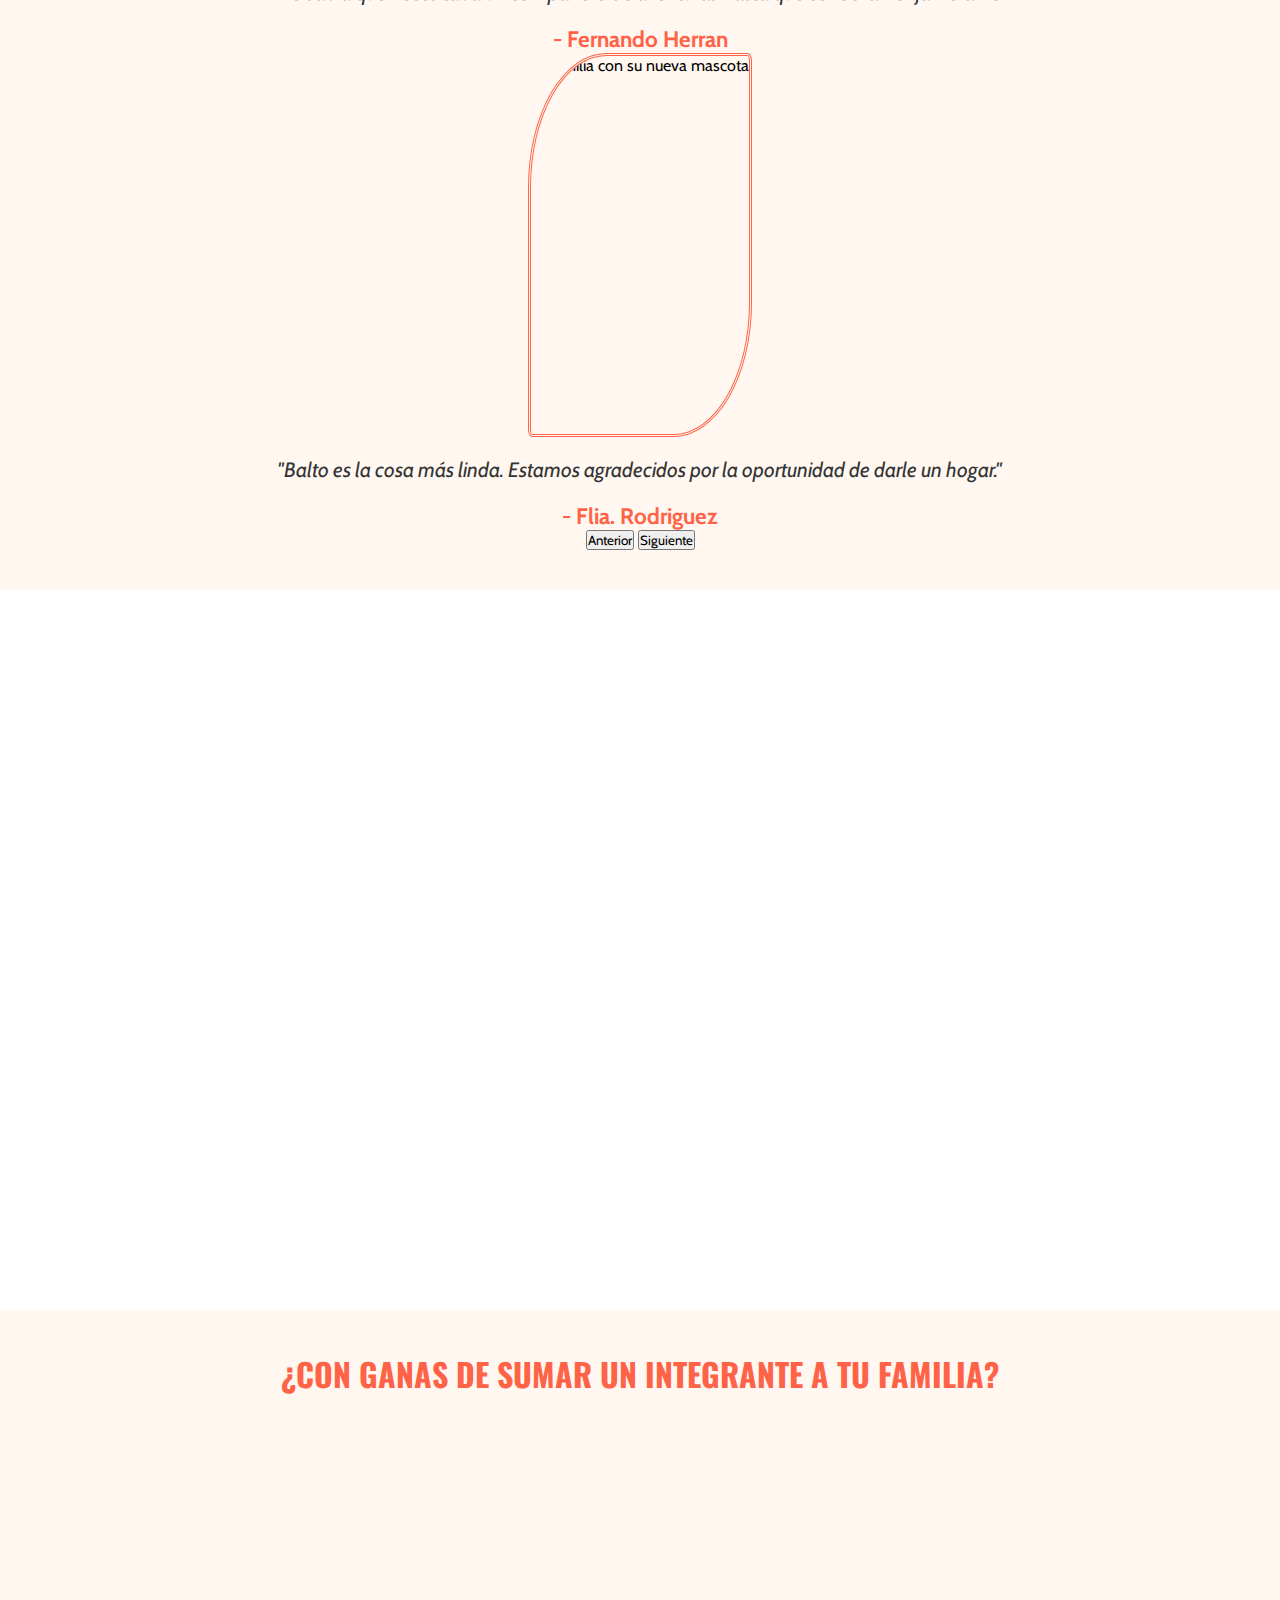
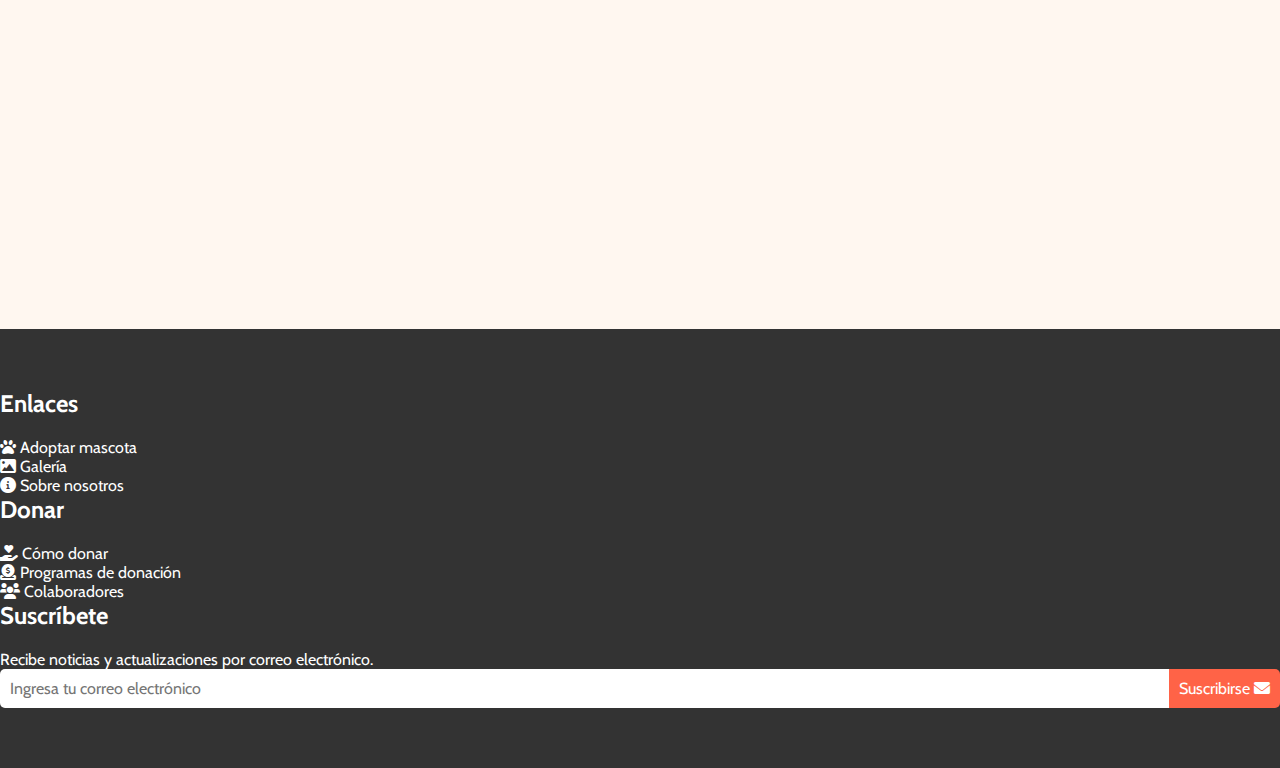
==== commit 86276d9d: "add galery and clean code" ====
--- a/index.html
+++ b/index.html
@@ -10,6 +10,7 @@
     <link href="https://cdn.jsdelivr.net/npm/bootstrap@5.3.1/dist/css/bootstrap.min.css" rel="stylesheet"
         integrity="sha384-4bw+/aepP/YC94hEpVNVgiZdgIC5+VKNBQNGCHeKRQN+PtmoHDEXuppvnDJzQIu9" crossorigin="anonymous">
     <link rel="stylesheet" href="https://cdnjs.cloudflare.com/ajax/libs/font-awesome/6.0.0-beta3/css/all.min.css">
+    <link href="https://unpkg.com/aos@2.3.1/dist/aos.css" rel="stylesheet">
     <link rel="icon" href="https://cdn.icon-icons.com/icons2/644/PNG/512/green_pets_icon-icons.com_59415.png"
         type="image/x-icon">
     <link rel="stylesheet" href="./css/styles.css">
@@ -42,6 +43,9 @@
                         <a class="nav-link" href="./pages/adoptar.html">Adoptar</a>
                     </li>
                     <li class="nav-item">
+                        <a class="nav-link" href="./pages/galeria.html">Galeria</a>
+                    </li>
+                    <li class="nav-item">
                         <a class="nav-link donar-link" href="./pages/donaciones.html">Quiero Donar</a>
                     </li>
                 </ul>
@@ -197,13 +201,13 @@
                     </div>
                 </div>
 
-                <div class="text-center">
+                <div class="text-center" data-aos="fade-down" data-aos-delay="150">
                     <a href="./pages/adoptar.html" class="btn-ver-mas fs-5">Ver mas</a>
                 </div>
         </section>
 
         <!-- SECCION TESTIMONIOS -->
-        <section class="testimonials container-fluid my-5">
+        <section class="testimonials container-fluid my-5" data-aos="zoom-out-up" data-aos-delay="200">
             <h2 class="testimonials__title text-center">QUE DICEN NUESTROS ADOPTANTES</h2>
             <div id="testimonialCarousel" class="testimonials__carousel carousel slide" data-bs-ride="carousel">
                 <div class="carousel-inner">
@@ -250,7 +254,7 @@
         </section>
 
         <!-- SECCION GRID -->
-        <section class="container info my-5">
+        <section class="container info my-5" data-aos="zoom-out-down">
             <div class="box box1">
                 <h1>Brindamos siempre lo mejores para ellos</h1>
             </div>
@@ -265,18 +269,18 @@
             </div>
         </section>
 
-<!-- SECCION REQUISITOS -->
+        <!-- SECCION REQUISITOS -->
         <section class="requisitos__adopt">
             <div class="container">
                 <h3 class="requisitos__adopt__title">¿CON GANAS DE SUMAR UN INTEGRANTE A TU FAMILIA?</h3>
                 <div class="row">
-                    <div class="col-md-6">
+                    <div class="col-md-6" data-aos="zoom-in-right">
                         <div class="requisitos__adopt__img">
                             <img src="https://images.pexels.com/photos/6303378/pexels-photo-6303378.jpeg?auto=compress&cs=tinysrgb&w=1260&h=750&dpr=1"
                                 alt="mujer contenta con su perro">
                         </div>
                     </div>
-                    <div class="col-md-6">
+                    <div class="col-md-6" data-aos="zoom-in-right">
                         <div class="requisitos__adopt__text">
                             <p class="requisitos__adopt__text__subtitle">REQUISITOS PARA ADOPTAR</p>
                             <div class="requisitos__adopt__text__item d-flex">
@@ -331,7 +335,8 @@
                     <ul class="footer-links">
                         <li><a href="/pages/adoptar.html" class="footer-link"><i class="fas fa-paw"></i> Adoptar
                                 mascota</a></li>
-                        <li><a href="#" class="footer-link"><i class="fas fa-image"></i> Galería</a></li>
+                        <li><a href="./pages/galeria.html" class="footer-link"><i class="fas fa-image"></i> Galería</a>
+                        </li>
                         <li><a href="./pages/nosotros.html" class="footer-link"><i class="fas fa-info-circle"></i> Sobre
                                 nosotros</a></li>
                     </ul>
@@ -369,7 +374,10 @@
     <script src="https://cdn.jsdelivr.net/npm/bootstrap@5.3.1/dist/js/bootstrap.bundle.min.js"
         integrity="sha384-HwwvtgBNo3bZJJLYd8oVXjrBZt8cqVSpeBNS5n7C8IVInixGAoxmnlMuBnhbgrkm"
         crossorigin="anonymous"></script>
-
+    <script src="https://unpkg.com/aos@2.3.1/dist/aos.js"></script>
+    <script>
+        AOS.init();
+    </script>
     <script src="./js/main.js"></script>
 </body>
 
--- a/css/styles.css
+++ b/css/styles.css
@@ -746,8 +746,14 @@
   }
 }
 @media (max-width: 780px) {
+  .navbar {
+    position: static;
+  }
   .cards__list:not(h1) {
     margin: 0 2rem;
+  }
+  .cards .card__img {
+    max-height: 10rem;
   }
   .carousel-inner .carousel-item .title-highlight {
     font-size: 2rem;
@@ -802,4 +808,65 @@
   .adopt__info_parrafo {
     display: none;
   }
+  .gallery {
+    display: grid;
+    grid-template-columns: repeat(auto-fit, minmax(15px, 1fr));
+  }
+}
+.title-gallery {
+  font-size: 3rem;
+  margin-bottom: 2rem;
+  color: #FF6347;
+  font-family: "Oswald", sans-serif;
+  font-weight: 700;
+}
+
+.gallery {
+  background-color: #fff7f0;
+  display: grid;
+  grid-template-columns: repeat(auto-fit, minmax(20rem, 1fr));
+}
+.gallery__item {
+  margin: 1rem;
+  box-shadow: 0.3rem 0.4rem 0.4rem rgba(0, 0, 0, 0.4);
+  overflow: hidden;
+}
+.gallery__image {
+  max-height: 28rem;
+  min-height: 28rem;
+  display: block;
+  width: 100%;
+  -o-object-fit: cover;
+     object-fit: cover;
+  transition: transform 400ms ease-out;
+}
+.gallery__image:hover {
+  transform: scale(1.15);
+}
+
+.pagination {
+  display: flex;
+  justify-content: center;
+  margin-top: 20px;
+}
+
+.page-link {
+  margin: 0 5px;
+  padding: 10px 15px;
+  color: #FF6347;
+  background-color: transparent;
+  text-decoration: none;
+  border: 2px solid #FF6347;
+  border-radius: 5px;
+  transition: background-color 0.3s ease, color 0.3s ease;
+}
+.page-link:hover {
+  background-color: #FF4500;
+  color: white;
+}
+
+.page-link.active {
+  background-color: #FF6347;
+  color: white;
+  border-color: #FF6347;
 }/*# sourceMappingURL=styles.css.map */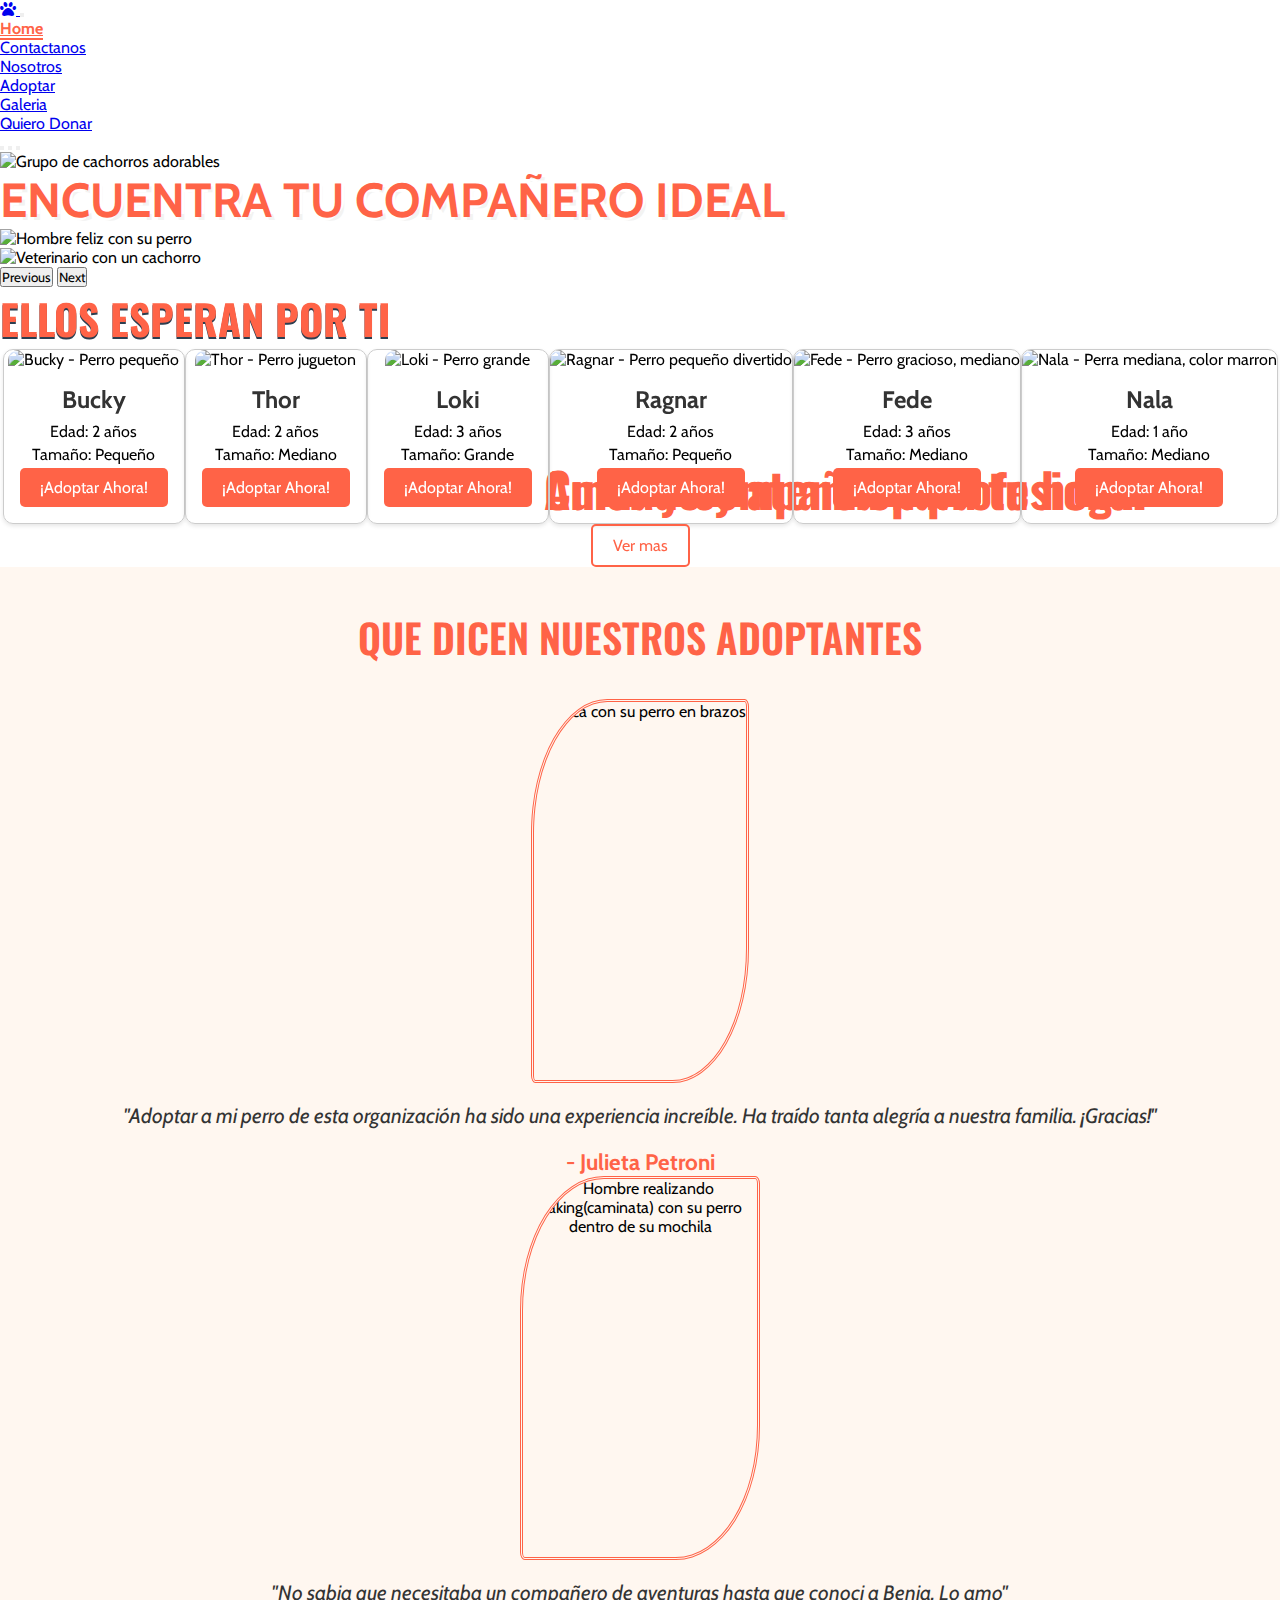
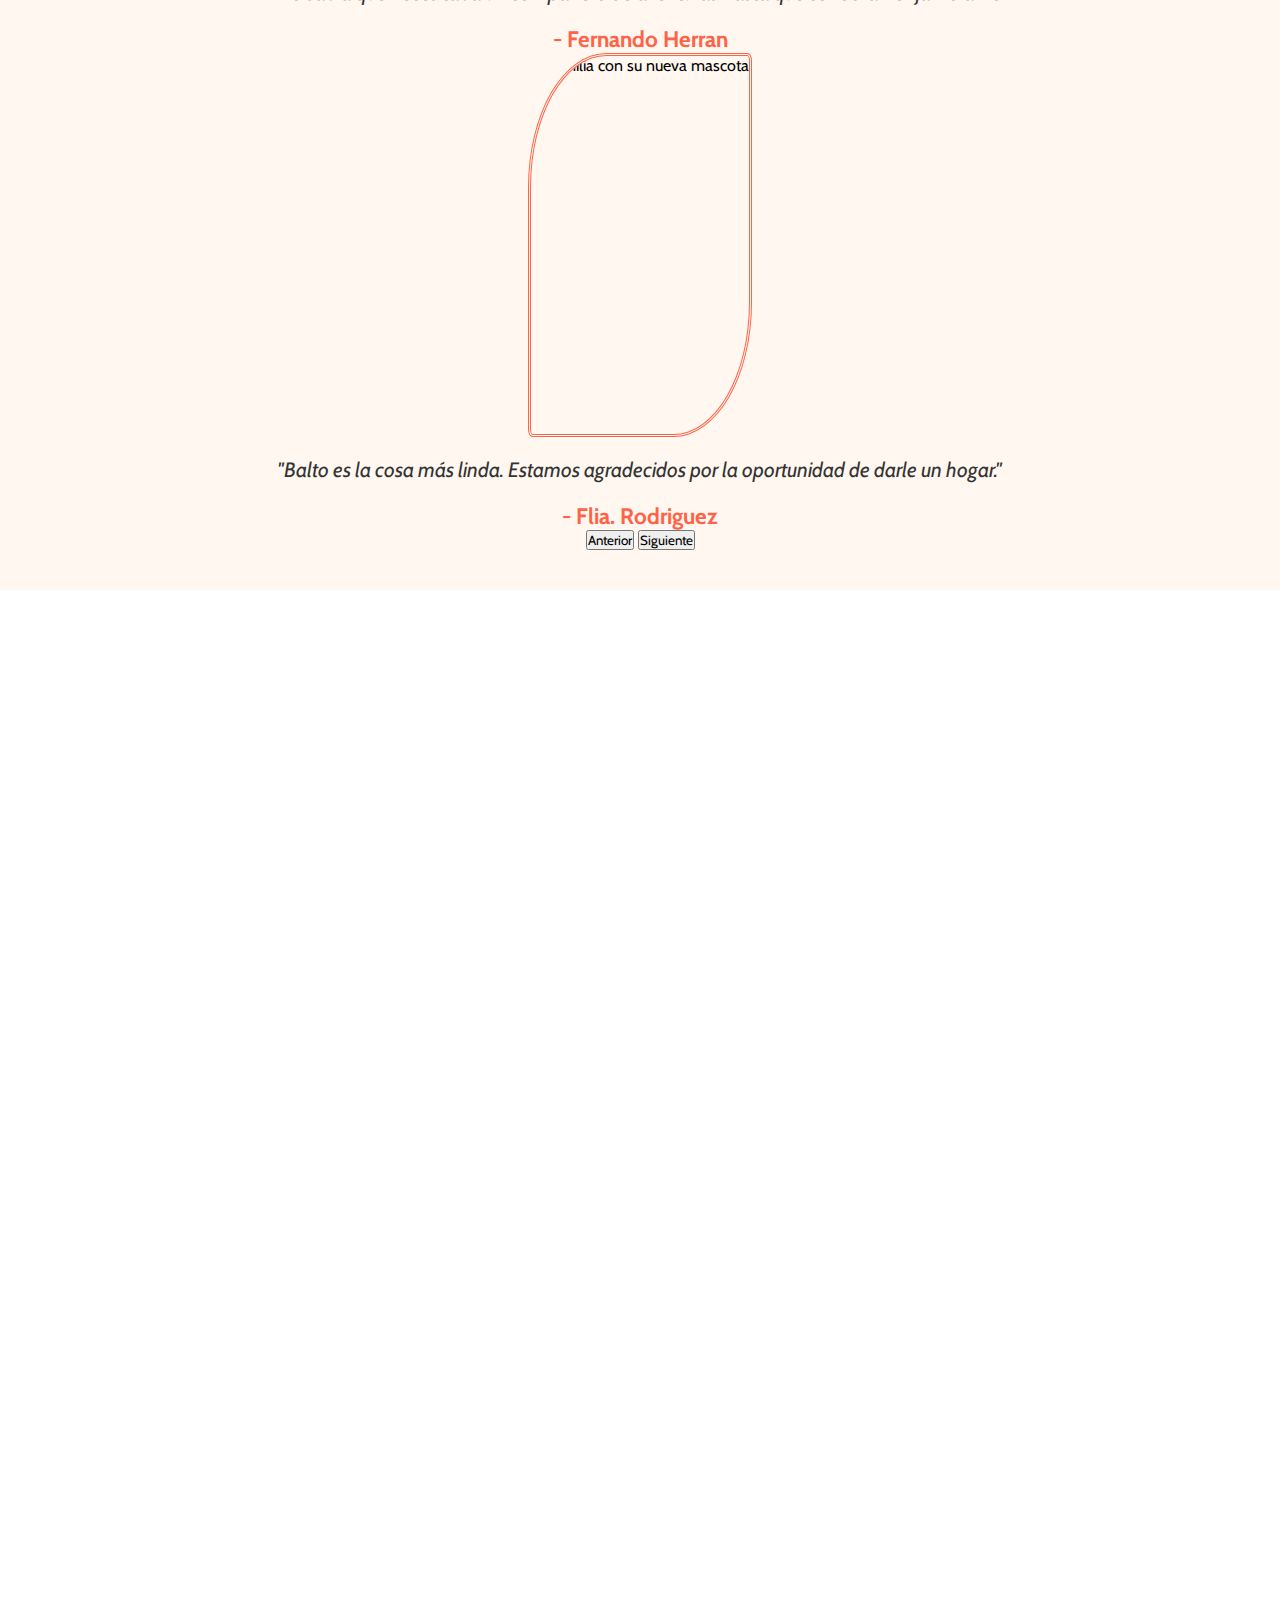
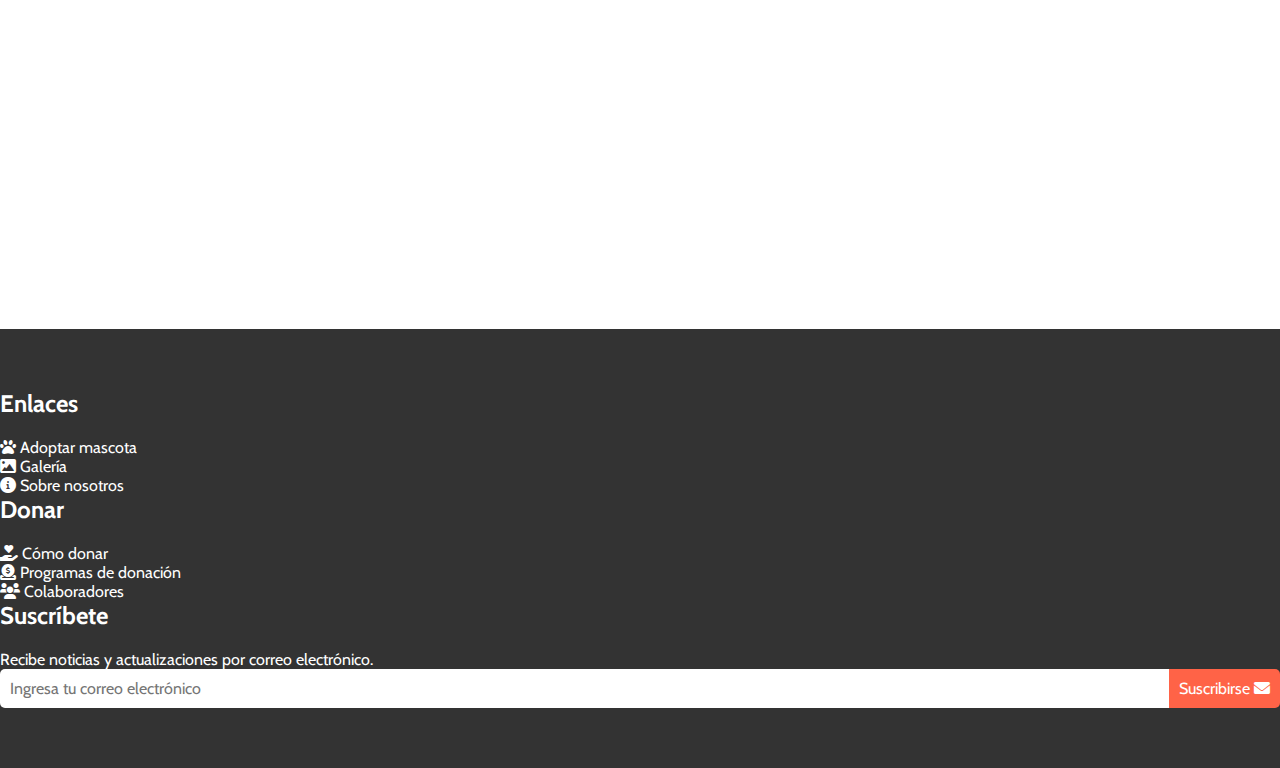
==== commit 9855c01d: "ajuste animaciones scroll index" ====
--- a/index.html
+++ b/index.html
@@ -10,9 +10,9 @@
     <link href="https://cdn.jsdelivr.net/npm/bootstrap@5.3.1/dist/css/bootstrap.min.css" rel="stylesheet"
         integrity="sha384-4bw+/aepP/YC94hEpVNVgiZdgIC5+VKNBQNGCHeKRQN+PtmoHDEXuppvnDJzQIu9" crossorigin="anonymous">
     <link rel="stylesheet" href="https://cdnjs.cloudflare.com/ajax/libs/font-awesome/6.0.0-beta3/css/all.min.css">
-    <link href="https://unpkg.com/aos@2.3.1/dist/aos.css" rel="stylesheet">
     <link rel="icon" href="https://cdn.icon-icons.com/icons2/644/PNG/512/green_pets_icon-icons.com_59415.png"
         type="image/x-icon">
+    <link href="https://unpkg.com/aos@2.3.1/dist/aos.css" rel="stylesheet">
     <link rel="stylesheet" href="./css/styles.css">
     <title>Mascotas Felices</title>
 </head>
@@ -113,7 +113,7 @@
         </section>
 
         <!-- SECCION CARDS -->
-        <section class="cards container my-5">
+        <section class="cards container my-5" data-aos="fade-up">
             <h1 class="cards__title text-center">ELLOS ESPERAN POR TI</h1>
             <div class="cards__list row">
                 <div class="cards__item col-md-4 col-sm-6 my-3">
@@ -201,13 +201,13 @@
                     </div>
                 </div>
 
-                <div class="text-center" data-aos="fade-down" data-aos-delay="150">
+                <div class="text-center">
                     <a href="./pages/adoptar.html" class="btn-ver-mas fs-5">Ver mas</a>
                 </div>
         </section>
 
         <!-- SECCION TESTIMONIOS -->
-        <section class="testimonials container-fluid my-5" data-aos="zoom-out-up" data-aos-delay="200">
+        <section class="testimonials container-fluid my-5" data-aos="fade-up">
             <h2 class="testimonials__title text-center">QUE DICEN NUESTROS ADOPTANTES</h2>
             <div id="testimonialCarousel" class="testimonials__carousel carousel slide" data-bs-ride="carousel">
                 <div class="carousel-inner">
@@ -254,7 +254,7 @@
         </section>
 
         <!-- SECCION GRID -->
-        <section class="container info my-5" data-aos="zoom-out-down">
+        <section class="container info my-5" data-aos="zoom-in">
             <div class="box box1">
                 <h1>Brindamos siempre lo mejores para ellos</h1>
             </div>
@@ -270,17 +270,17 @@
         </section>
 
         <!-- SECCION REQUISITOS -->
-        <section class="requisitos__adopt">
+        <section class="requisitos__adopt" data-aos="fade-up">
             <div class="container">
                 <h3 class="requisitos__adopt__title">¿CON GANAS DE SUMAR UN INTEGRANTE A TU FAMILIA?</h3>
                 <div class="row">
-                    <div class="col-md-6" data-aos="zoom-in-right">
+                    <div class="col-md-6">
                         <div class="requisitos__adopt__img">
                             <img src="https://images.pexels.com/photos/6303378/pexels-photo-6303378.jpeg?auto=compress&cs=tinysrgb&w=1260&h=750&dpr=1"
                                 alt="mujer contenta con su perro">
                         </div>
                     </div>
-                    <div class="col-md-6" data-aos="zoom-in-right">
+                    <div class="col-md-6">
                         <div class="requisitos__adopt__text">
                             <p class="requisitos__adopt__text__subtitle">REQUISITOS PARA ADOPTAR</p>
                             <div class="requisitos__adopt__text__item d-flex">
@@ -370,14 +370,13 @@
 
 
 
-
-    <script src="https://cdn.jsdelivr.net/npm/bootstrap@5.3.1/dist/js/bootstrap.bundle.min.js"
-        integrity="sha384-HwwvtgBNo3bZJJLYd8oVXjrBZt8cqVSpeBNS5n7C8IVInixGAoxmnlMuBnhbgrkm"
-        crossorigin="anonymous"></script>
     <script src="https://unpkg.com/aos@2.3.1/dist/aos.js"></script>
     <script>
         AOS.init();
     </script>
+    <script src="https://cdn.jsdelivr.net/npm/bootstrap@5.3.1/dist/js/bootstrap.bundle.min.js"
+        integrity="sha384-HwwvtgBNo3bZJJLYd8oVXjrBZt8cqVSpeBNS5n7C8IVInixGAoxmnlMuBnhbgrkm"
+        crossorigin="anonymous"></script>
     <script src="./js/main.js"></script>
 </body>
 
--- a/css/styles.css
+++ b/css/styles.css
@@ -702,117 +702,6 @@
   color: #333;
 }
 
-/* MEDIA QUERIES */
-@media (max-width: 1317px) {
-  .carousel-inner .carousel-item .title-highlight {
-    font-size: 3rem;
-    color: #FF6347;
-    margin-bottom: 1rem;
-  }
-  .carousel-inner .carousel-item .title-highlight-principal {
-    font-size: 3rem;
-  }
-  .carousel-inner .carousel-item .subtitle {
-    display: none;
-  }
-  .adopt__text {
-    display: none;
-  }
-}
-@media (max-width: 995px) {
-  .carousel-inner .carousel-item .subtitle {
-    display: none;
-  }
-  .about {
-    display: flex;
-    padding: 40px 0;
-  }
-  .about__image {
-    height: 100%;
-    -o-object-fit: cover;
-       object-fit: cover;
-    border-radius: 10px;
-    margin-bottom: 20px;
-    box-shadow: 0px 5px 15px rgba(0, 0, 0, 0.2);
-  }
-  .about__title {
-    font-size: 3rem;
-  }
-  .about__subtitle {
-    font-size: 22px;
-  }
-  .about__text {
-    font-size: 14px;
-  }
-}
-@media (max-width: 780px) {
-  .navbar {
-    position: static;
-  }
-  .cards__list:not(h1) {
-    margin: 0 2rem;
-  }
-  .cards .card__img {
-    max-height: 10rem;
-  }
-  .carousel-inner .carousel-item .title-highlight {
-    font-size: 2rem;
-    color: #FF6347;
-    margin-bottom: 1rem;
-  }
-  .footer {
-    padding: 30px 0;
-  }
-  .footer .col-md-6 {
-    margin-bottom: 20px;
-  }
-  .adopt__info {
-    display: block;
-    text-align: center;
-    align-items: center;
-  }
-  .donaciones__historia {
-    flex-direction: column;
-    text-align: center;
-  }
-  .donaciones__historia-img {
-    margin-right: 0;
-    margin-bottom: 10px;
-  }
-}
-@media screen and (max-width: 475px) {
-  .info {
-    display: flex;
-    flex-direction: column;
-    align-items: center;
-    width: 85%;
-  }
-  .box {
-    margin: 0;
-    width: 100%;
-  }
-  .about-image {
-    max-width: 100%;
-    border-radius: 10px;
-    margin-bottom: 20px;
-    box-shadow: 0px 5px 15px rgba(0, 0, 0, 0.2);
-  }
-  .adopt__info {
-    display: flex;
-    background-image: url("https://img.freepik.com/foto-gratis/vista-frontal-hermoso-perro-espacio-copia_23-2148786560.jpg?w=1800&t=st=1692218237~exp=1692218837~hmac=570a03397a06fc5dc0195be2ceeb90af4b7f68c0c26db7d78d25f22f3497045f");
-    background-position: center;
-    background-repeat: no-repeat;
-    background-size: cover;
-    height: 15rem;
-  }
-  .adopt__info_parrafo {
-    display: none;
-  }
-  .gallery {
-    display: grid;
-    grid-template-columns: repeat(auto-fit, minmax(15px, 1fr));
-  }
-}
 .title-gallery {
   font-size: 3rem;
   margin-bottom: 2rem;
@@ -869,4 +758,132 @@
   background-color: #FF6347;
   color: white;
   border-color: #FF6347;
+}
+
+/* MEDIA QUERIES */
+@media (max-width: 1317px) {
+  .carousel-inner .carousel-item .title-highlight {
+    font-size: 3rem;
+    color: #FF6347;
+    margin-bottom: 1rem;
+  }
+  .carousel-inner .carousel-item .title-highlight-principal {
+    font-size: 3rem;
+  }
+  .carousel-inner .carousel-item .subtitle {
+    display: none;
+  }
+  .adopt__text {
+    display: none;
+  }
+}
+@media (max-width: 995px) {
+  .carousel-inner .carousel-item .subtitle {
+    display: none;
+  }
+  .about {
+    display: flex;
+    padding: 40px 0;
+  }
+  .about__image {
+    height: 100%;
+    -o-object-fit: cover;
+       object-fit: cover;
+    border-radius: 10px;
+    margin-bottom: 20px;
+    box-shadow: 0px 5px 15px rgba(0, 0, 0, 0.2);
+  }
+  .about__title {
+    font-size: 3rem;
+  }
+  .about__subtitle {
+    font-size: 22px;
+  }
+  .about__text {
+    font-size: 14px;
+  }
+}
+@media (max-width: 780px) {
+  .navbar {
+    position: static;
+  }
+  .cards__list:not(h1) {
+    margin: 0 2rem;
+  }
+  .cards .card__img {
+    max-height: 10rem;
+  }
+  .carousel-inner .carousel-item .title-highlight {
+    font-size: 2rem;
+    color: #FF6347;
+    margin-bottom: 1rem;
+  }
+  .footer {
+    padding: 30px 0;
+  }
+  .footer .col-md-6 {
+    margin-bottom: 20px;
+  }
+  .adopt__info {
+    display: block;
+    text-align: center;
+    align-items: center;
+  }
+  .donaciones__historia {
+    flex-direction: column;
+    text-align: center;
+  }
+  .donaciones__historia-img {
+    margin-right: 0;
+    margin-bottom: 10px;
+  }
+}
+@media screen and (max-width: 475px) {
+  .info {
+    display: flex;
+    flex-direction: column;
+    align-items: center;
+    width: 85%;
+  }
+  .box {
+    margin: 0;
+    width: 100%;
+  }
+  .about-image {
+    max-width: 100%;
+    border-radius: 10px;
+    margin-bottom: 20px;
+    box-shadow: 0px 5px 15px rgba(0, 0, 0, 0.2);
+  }
+  .adopt__info {
+    display: flex;
+    background-image: url("https://img.freepik.com/foto-gratis/vista-frontal-hermoso-perro-espacio-copia_23-2148786560.jpg?w=1800&t=st=1692218237~exp=1692218837~hmac=570a03397a06fc5dc0195be2ceeb90af4b7f68c0c26db7d78d25f22f3497045f");
+    background-position: center;
+    background-repeat: no-repeat;
+    background-size: cover;
+    height: 15rem;
+  }
+  .adopt__info_parrafo {
+    display: none;
+  }
+  .gallery {
+    display: grid;
+    grid-template-columns: repeat(auto-fit, minmax(20rem, 1fr));
+  }
+  .gallery__item {
+    margin: 1rem 2rem;
+    box-shadow: 0.3rem 0.4rem 0.4rem rgba(0, 0, 0, 0.4);
+    overflow: hidden;
+    max-height: 25rem;
+  }
+  .gallery__image {
+    display: block;
+    width: 100%;
+    -o-object-fit: cover;
+       object-fit: cover;
+    transition: transform 400ms ease-out;
+  }
+  .gallery__image:hover {
+    transform: scale(1.15);
+  }
 }/*# sourceMappingURL=styles.css.map */